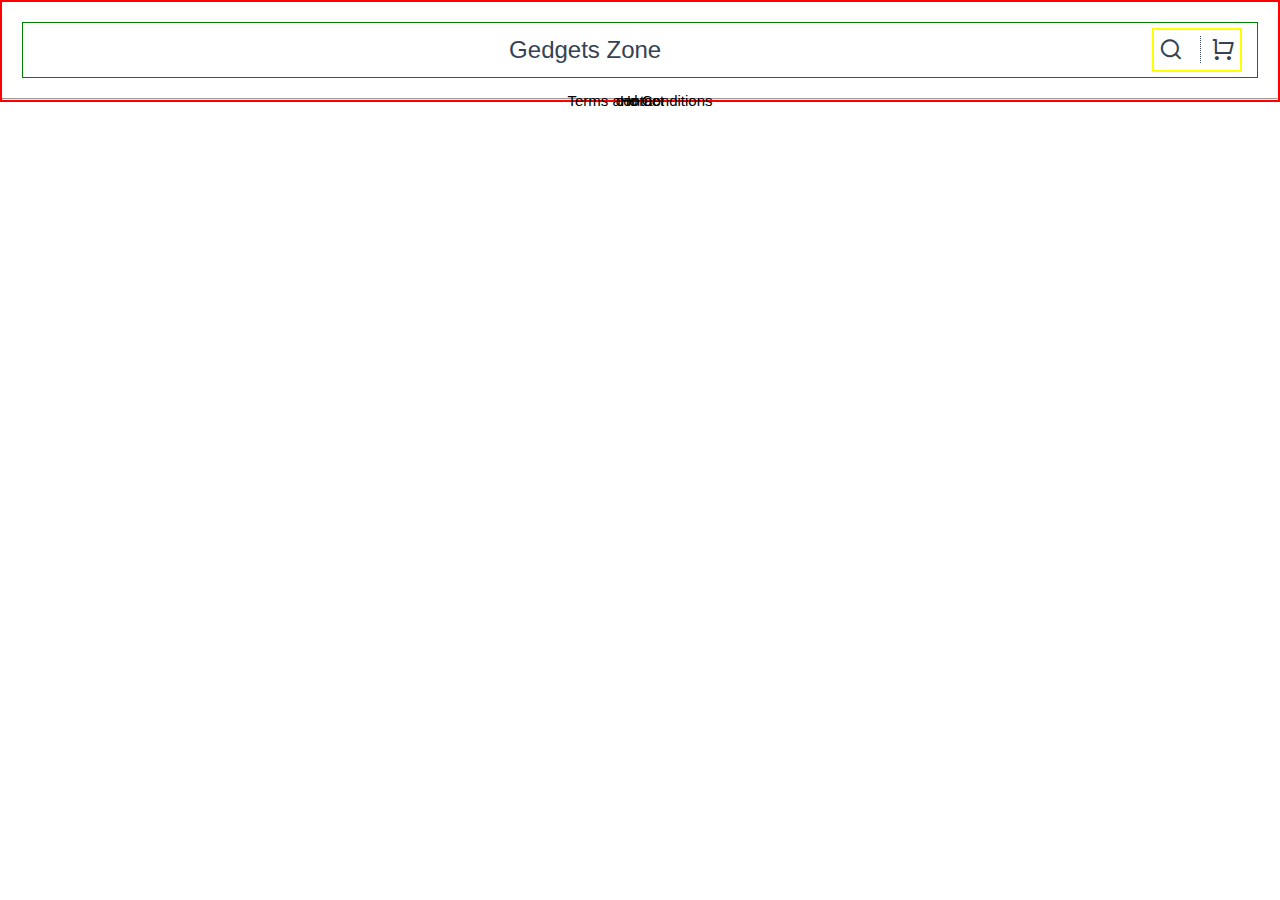
==== index.html @ 359a0141 "first" ====
<!DOCTYPE html>
<html lang="en">
<head>
    <meta charset="UTF-8">
    <meta name="viewport" content="width=device-width, initial-scale=1.0">
    <title>Home | Gedgets Zone</title>
    <link rel="stylesheet" href="index.css">
    <link href="fonts/remixicon.css" rel="stylesheet" />
<body>
    <!-- header section started -->
     <header>
        <div class="header-container">
            <div class="sub-head">
                <div class="text">Gedgets Zone</div>
                <div class="icon">
                    <i class="ri-search-line"></i>
                   <span class="line"></span>
                   <i class="ri-shopping-cart-line"></i></div>
             <div>
             </div>
               
            </div>
            <hr>
            <div class=" container menu">
                <ul class="main">
                    <li class="sub">Home</li>
                    <li class="sub">Terms and Conditions </li>
                    <li class="sub">contact</li>
                </ul>
            </div>

        </div>
     </header>
    
</body>
</html>
---- index.css ----
*{
    margin: 0;
    padding: 0;
    box-sizing: border-box;
}
.header-container{
    max-width: 1320px;
    border:2px solid red;
    margin: auto;
}
.sub-head{
    border: 1px solid green;
    font-size:24px;
    color:#364253;
    font-family:  'Nunito', sans-serif;
    font-weight: normal;
    line-height: 30px;
    margin: 20px;
    display: flex;
   
}
.text{
   margin:auto ;
}

.icon{
    border:2px solid yellow;
    padding: 5px;
    margin: 5px;
    margin-right:15px;
   
   
}
.line {
    border-right: 1px dotted #364253;
    margin: 10px;
  }
  li{
   list-style-type: none;
  }
  .main{
    display: flex;
    justify-content:center;
    align-items: center;
  }
  
  .sub{
position: absolute;
com
   margin: 10px;
   font-weight: normal;
   font-family: 'Lato', sans-serif;
   font-size: 15px;
}
.sub:after:hover{
    border-top: 2px solid #EB984E;
    
}
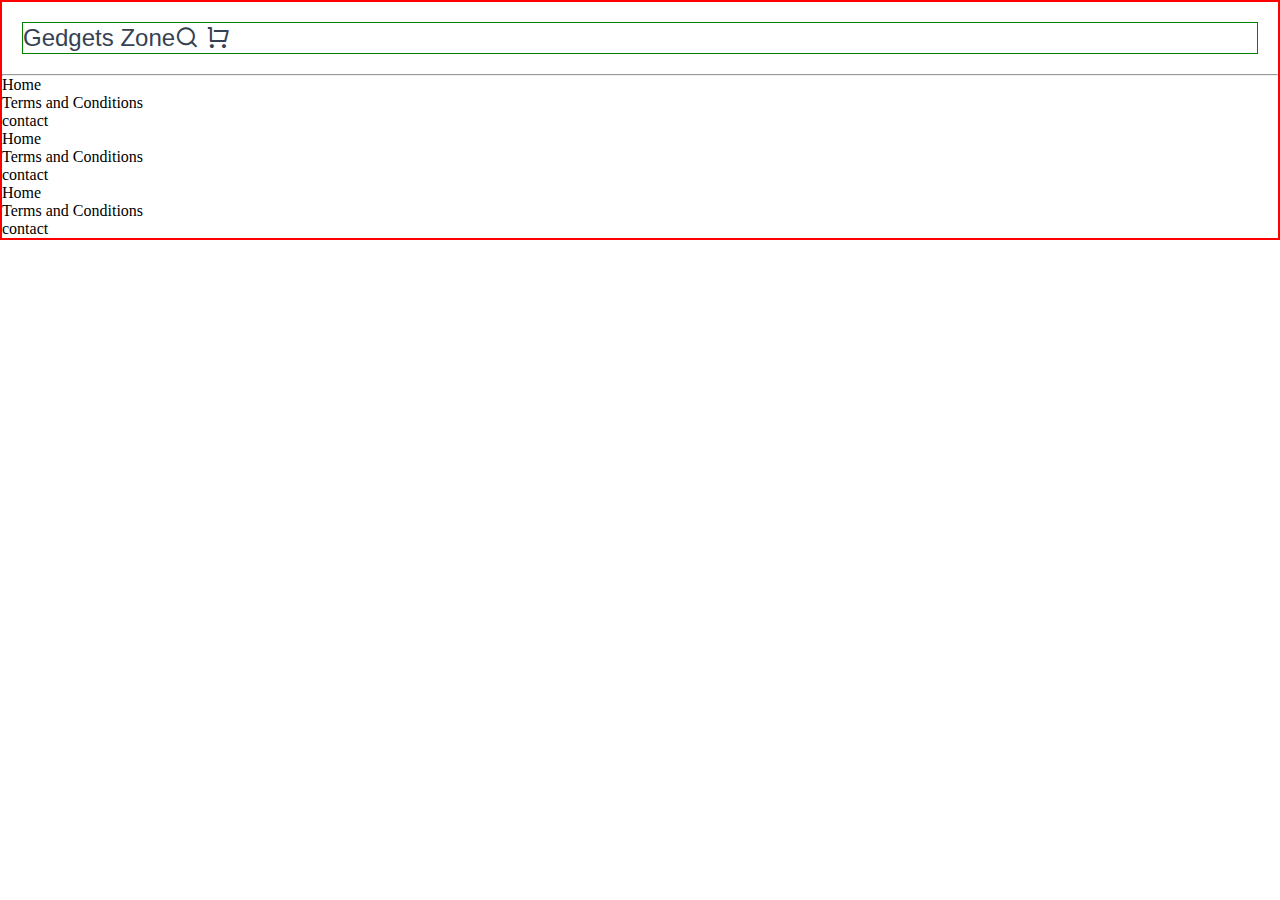
==== commit e9cbf3f4: "second" ====
--- a/index.html
+++ b/index.html
@@ -29,6 +29,21 @@
                 </ul>
             </div>
 
+            <div class=" container menu">
+                <ul class="main">
+                    <li class="sub">Home</li>
+                    <li class="sub">Terms and Conditions </li>
+                    <li class="sub">contact</li>
+                </ul>
+            </div>
+            <div class=" container menu">
+                <ul class="main">
+                    <li class="sub">Home</li>
+                    <li class="sub">Terms and Conditions </li>
+                    <li class="sub">contact</li>
+                </ul>
+            </div>
+
         </div>
      </header>
     
--- a/index.css
+++ b/index.css
@@ -19,7 +19,7 @@
     display: flex;
    
 }
-.text{
+/* .text{
    margin:auto ;
 }
 
@@ -57,5 +57,5 @@
     
 }
     
-  
+   */
   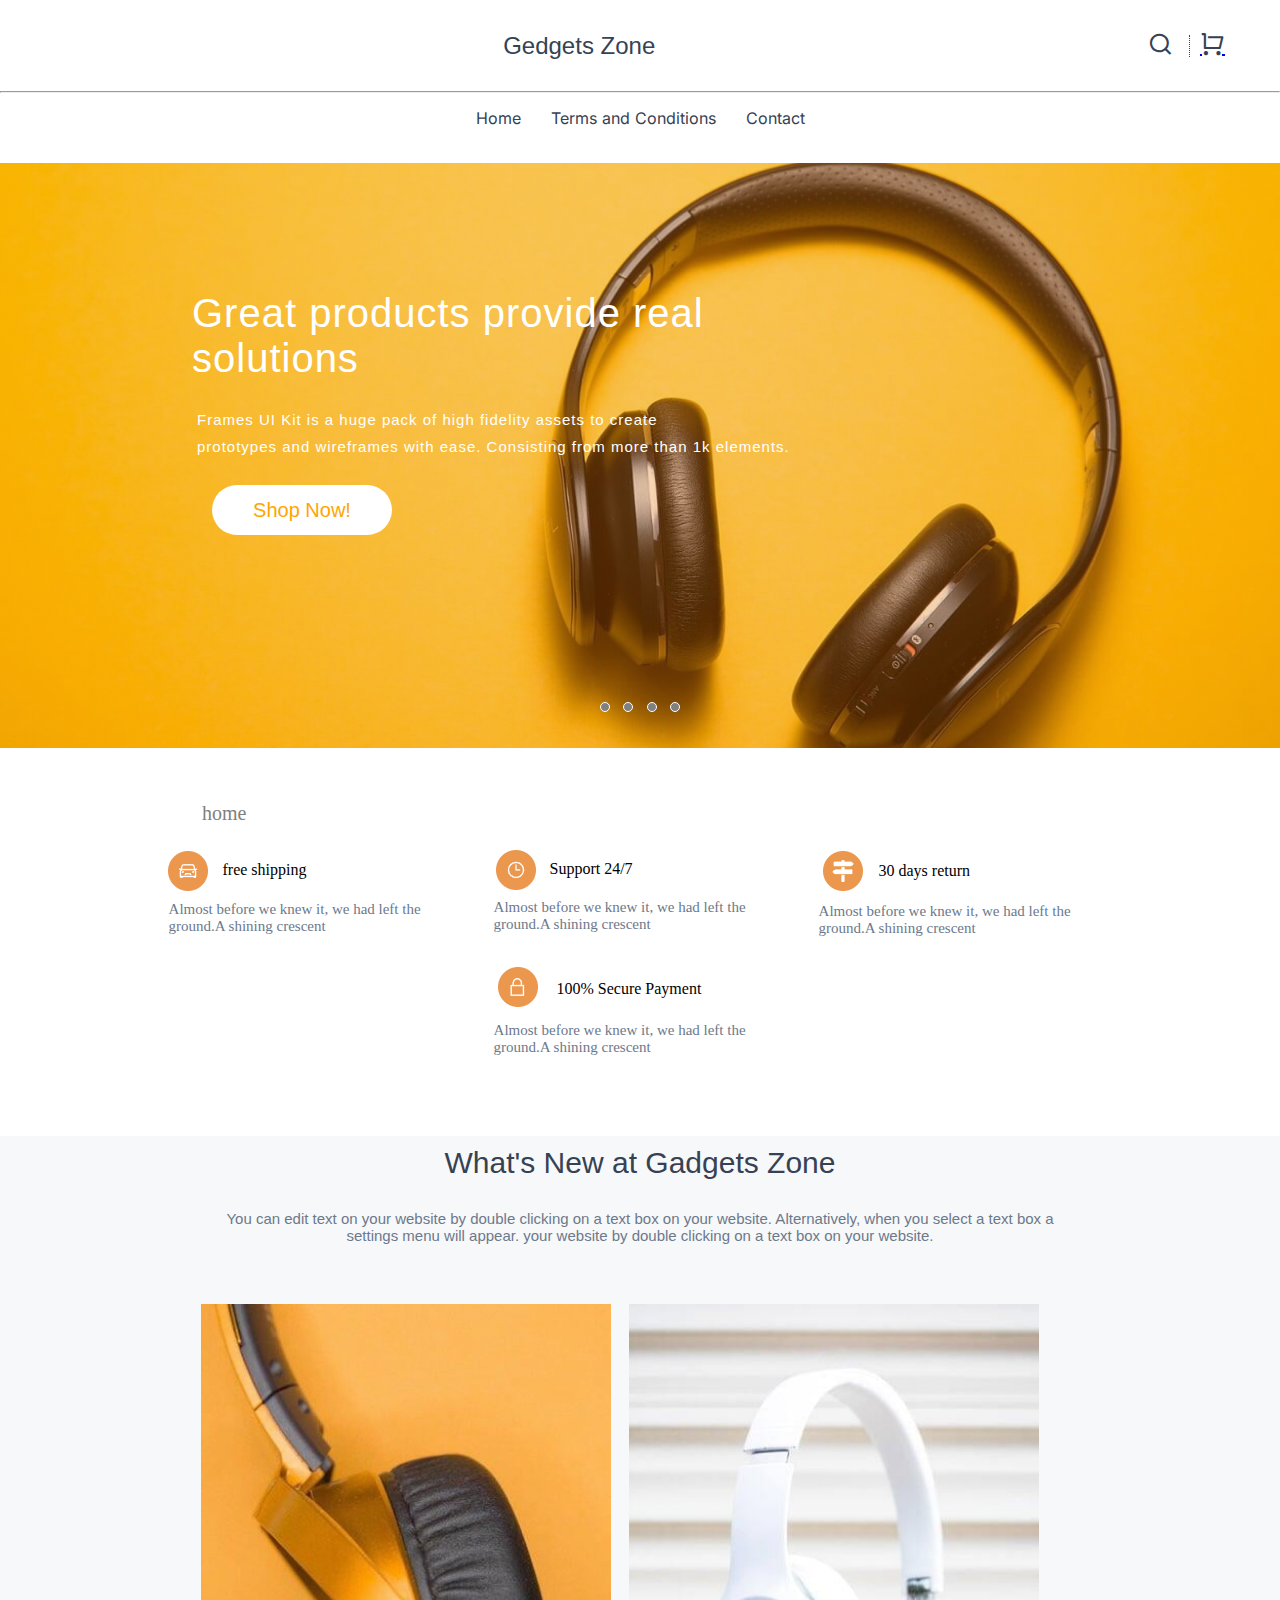
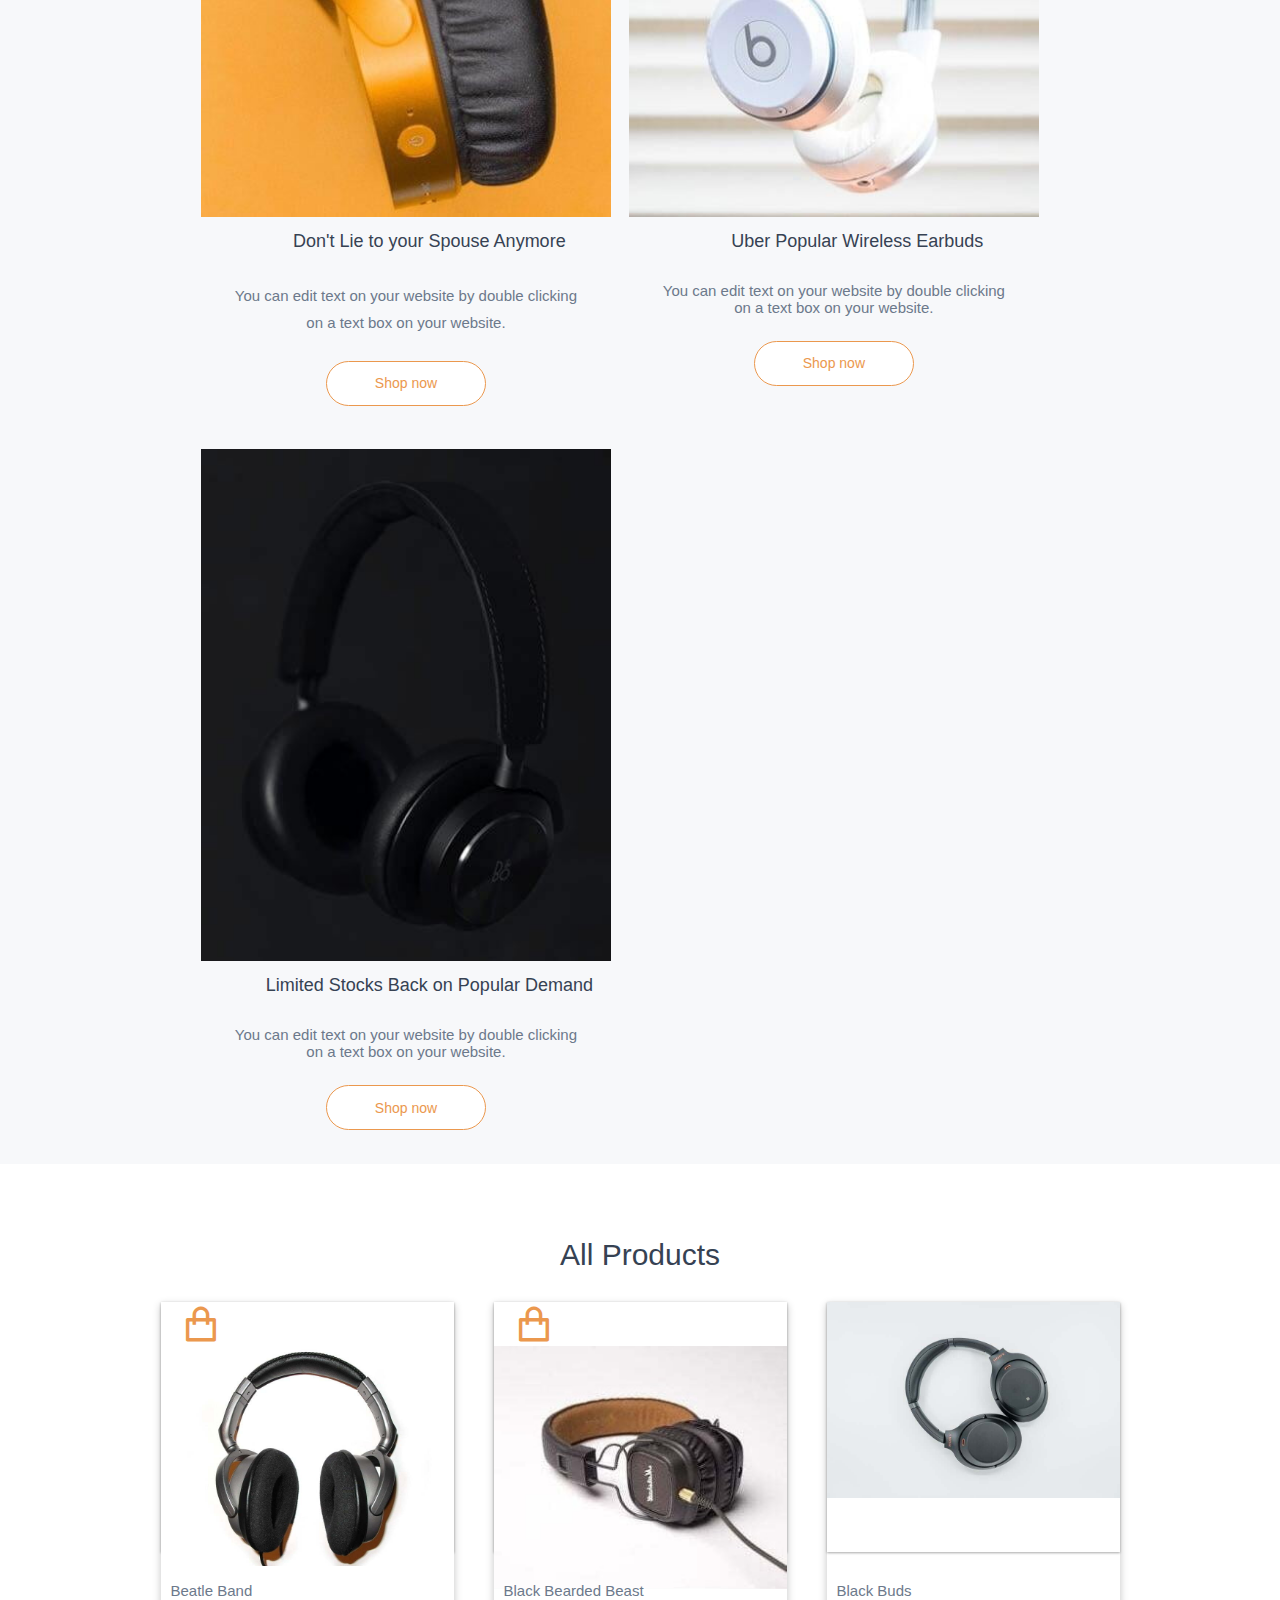
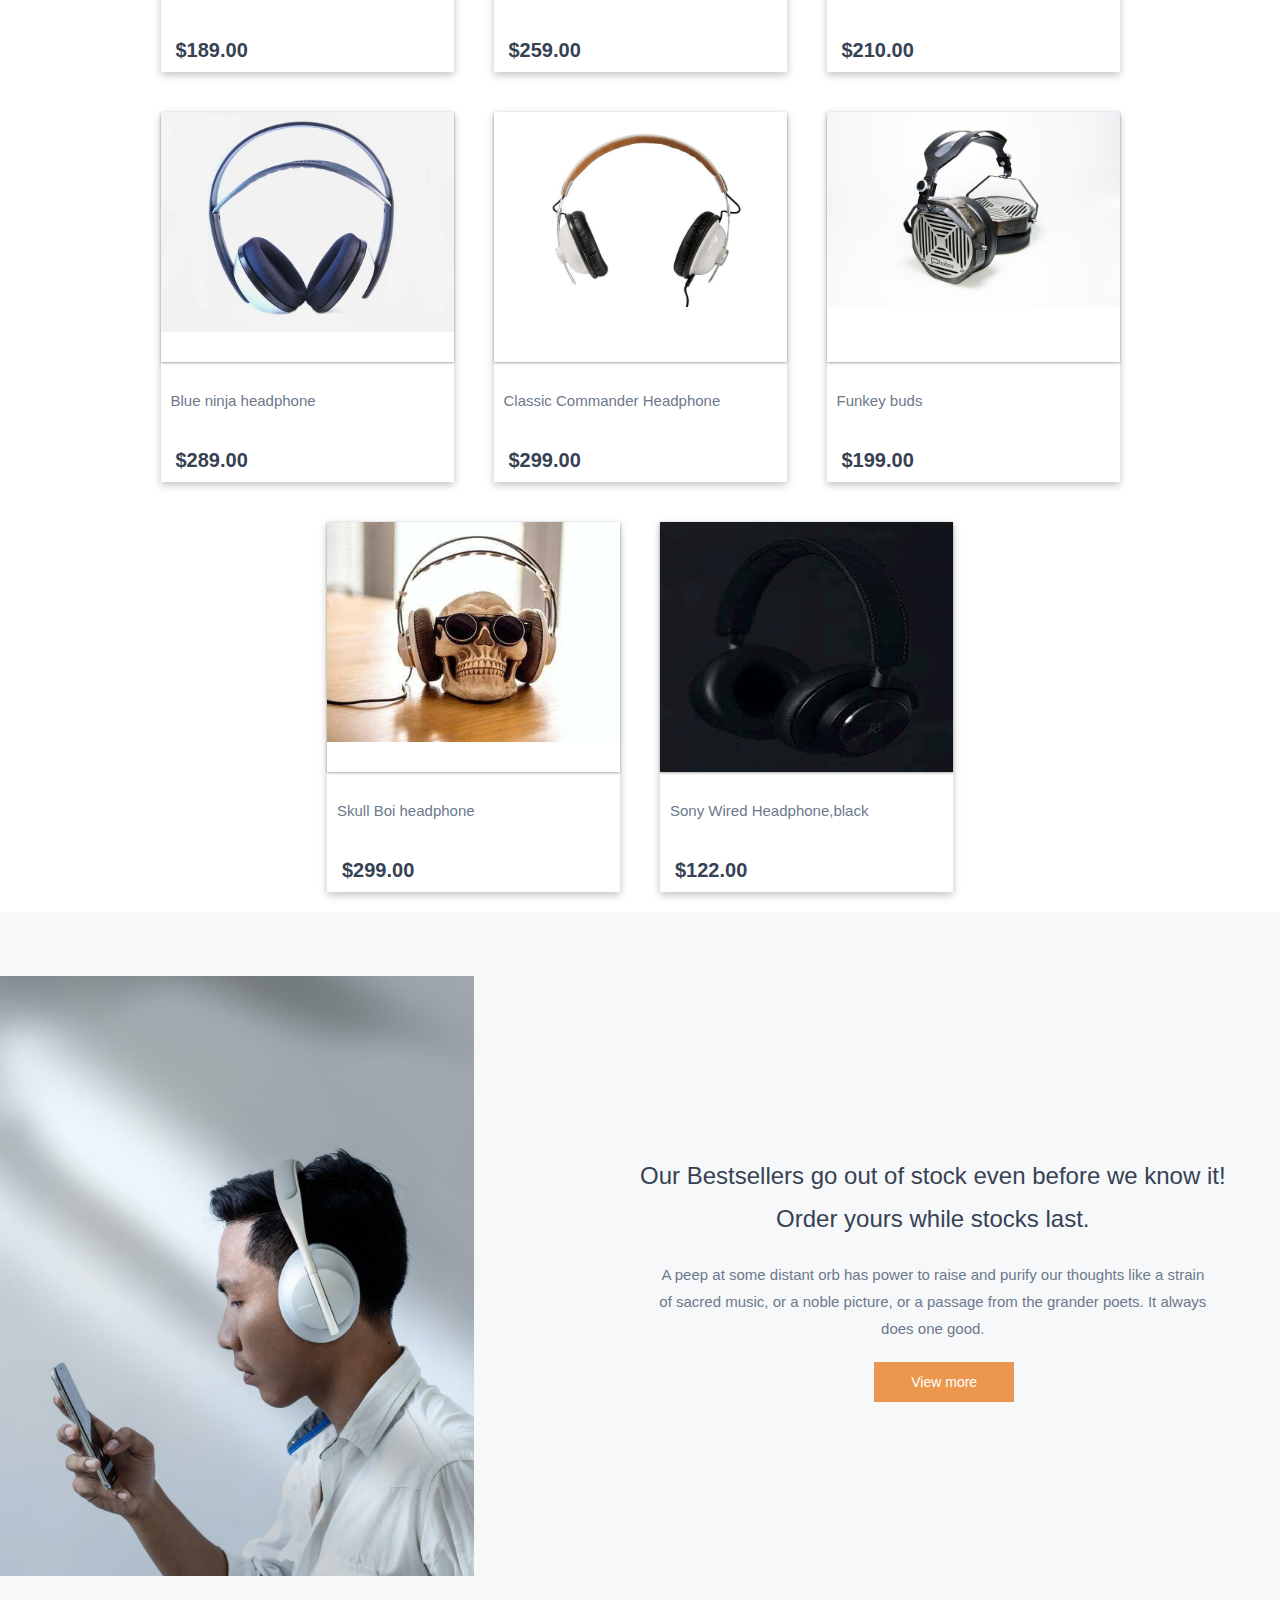
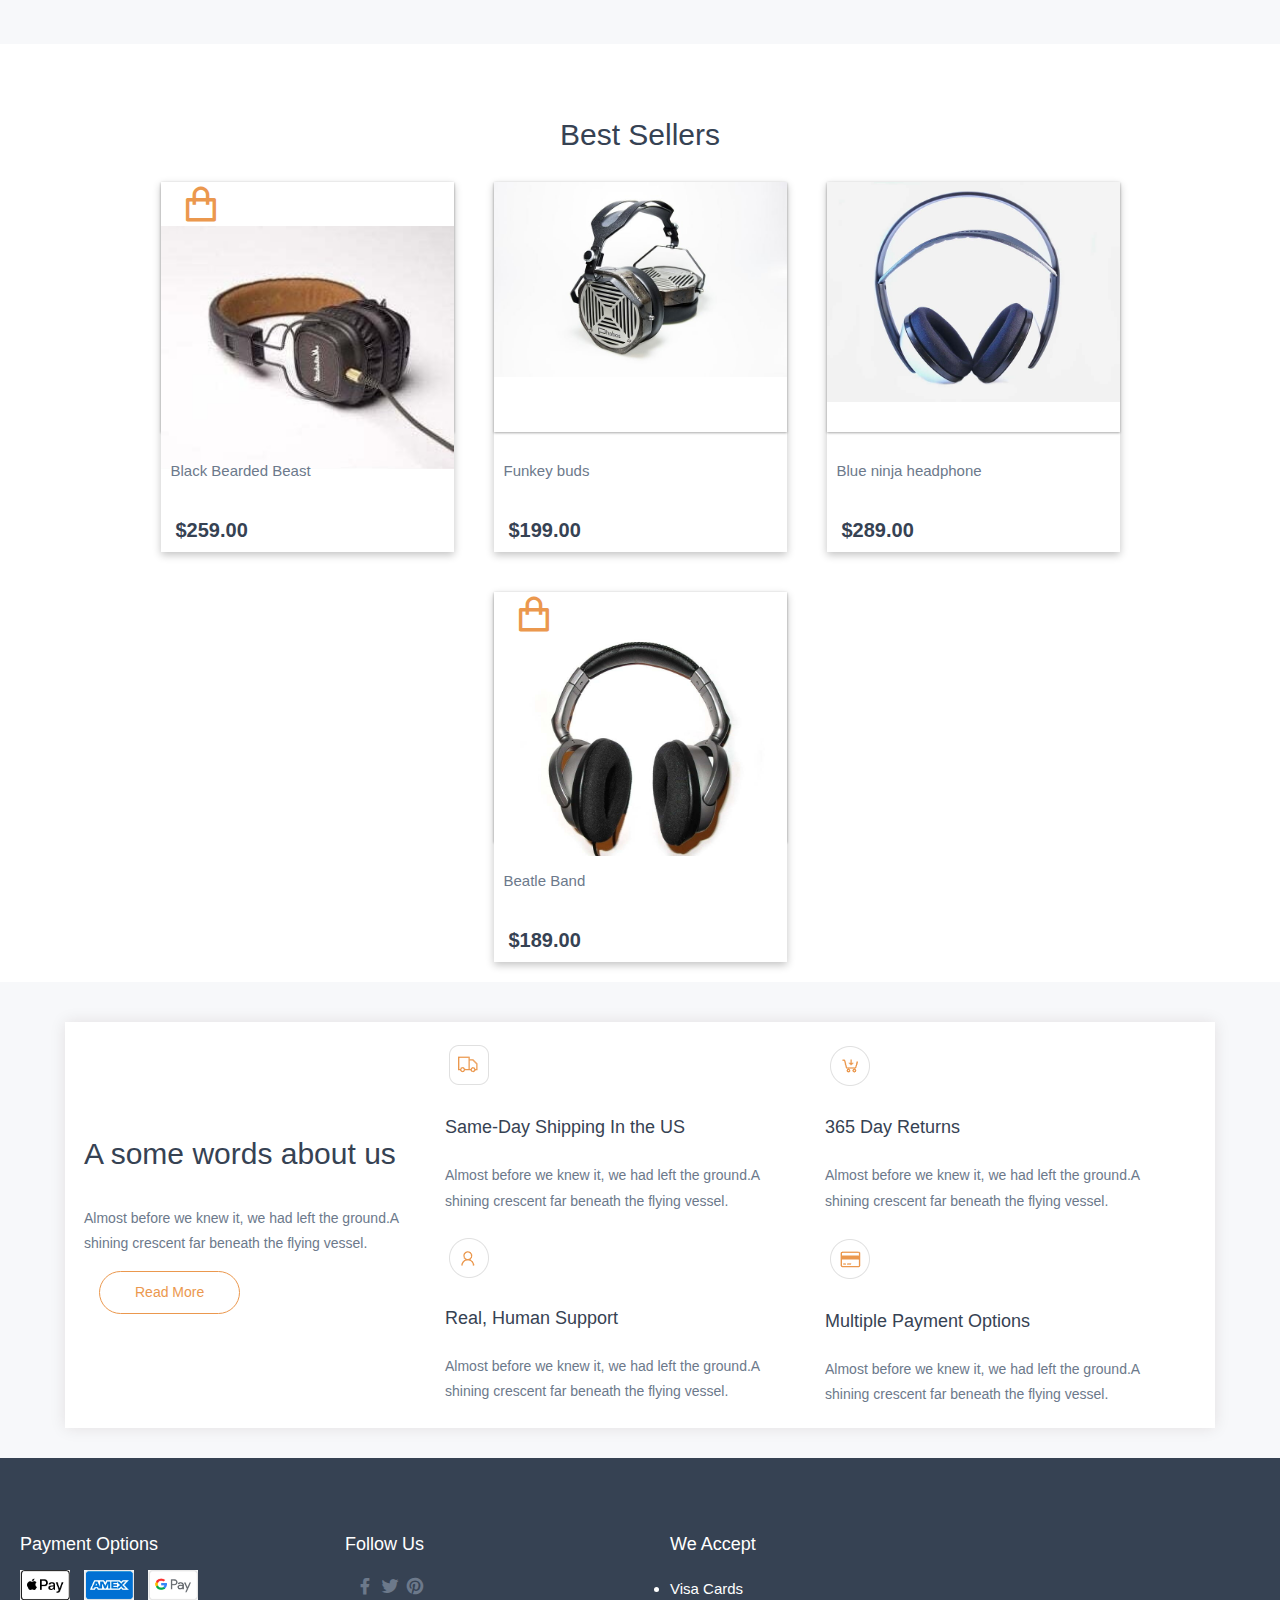
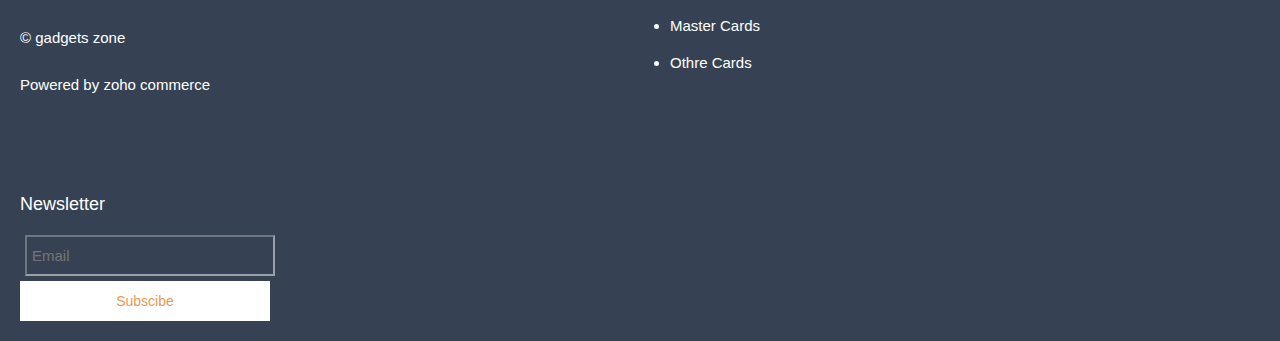
==== commit 573b1948: "first" ====
--- a/index.html
+++ b/index.html
@@ -4,48 +4,570 @@
     <meta charset="UTF-8">
     <meta name="viewport" content="width=device-width, initial-scale=1.0">
     <title>Home | Gedgets Zone</title>
-    <link rel="stylesheet" href="index.css">
+    <link rel="icon" href="imgs/icon.png">
+    <link rel="stylesheet" href="css/index.css">
     <link href="fonts/remixicon.css" rel="stylesheet" />
+    <link rel="stylesheet" href="webfonts/stylesheet.css" />
 <body>
     <!-- header section started -->
-     <header>
+    <header>
         <div class="header-container">
             <div class="sub-head">
-                <div class="text">Gedgets Zone</div>
-                <div class="icon">
-                    <i class="ri-search-line"></i>
-                   <span class="line"></span>
-                   <i class="ri-shopping-cart-line"></i></div>
-             <div>
-             </div>
-               
-            </div>
+                <div class="text-head">Gedgets Zone</div>
+                    <div class="icon">
+                        <i class="ri-search-line"></i>
+                        <span class="line"></span>
+                    <a href="cart.html" target="_blank">
+                        <i class="ri-shopping-cart-line"></i></a>
+                </div>
+            <div>
+        </div>  
+    </header> 
+        <!-- navbar menu -->
             <hr>
-            <div class=" container menu">
+            <div class="container-menu">
                 <ul class="main">
                     <li class="sub">Home</li>
                     <li class="sub">Terms and Conditions </li>
-                    <li class="sub">contact</li>
+                    <li class="sub">Contact</li>
                 </ul>
             </div>
-
-            <div class=" container menu">
-                <ul class="main">
-                    <li class="sub">Home</li>
-                    <li class="sub">Terms and Conditions </li>
-                    <li class="sub">contact</li>
-                </ul>
-            </div>
-            <div class=" container menu">
-                <ul class="main">
-                    <li class="sub">Home</li>
-                    <li class="sub">Terms and Conditions </li>
-                    <li class="sub">contact</li>
-                </ul>
-            </div>
-
-        </div>
-     </header>
     
-</body>
-</html>+   
+
+
+    <!-- slider section started -->
+     <section>
+      <div class="container2">
+        <div class="slider">
+            <div id="b1" class="boxs">
+                <div class="box1">
+                        Great products provide real solutions
+                </div>
+                <div class="box2">
+                    Frames UI Kit is a huge pack of high fidelity assets to create<br /> prototypes and wireframes with
+                    ease.
+                    Consisting from more than 1k elements.
+                </div>
+                <div class="box3">
+                    <button class="shop">Shop Now!</button>
+                </div>
+            </div>
+            <div id="b2" class="boxs">
+                
+                <div class="box1 ">
+                    Great products provide real solutions
+                </div>
+                <div class="box2">
+
+                    For every kind of hearing comfort as you please.
+                </div>
+            </div>
+            <div id="b3" class="boxs">
+                <div class="first">
+                    Music that will soothe your senses 
+                </div>
+                <div class="second">
+                    Simply serene like ocean lull
+                </div>
+                <div class="third">
+                    Need a modern & stylish, innovative way to hear the music that you love,
+                        enjoy your hobbies with high quality gadgets<br />
+                         because it's our passion.
+                </div>
+                <div class="four">
+                    <button class="shop1">Read more</button>
+                </div>
+            </div>
+            <div id="b4" class="boxs">
+                <div class="one">
+                    Listen to music that touches your soul
+                </div>
+                <div class="two">
+                    Music can reach the deepest crevices of your heart and makes you feel the pain oozing out of
+                        every
+                        blood vessel while listen to songs.
+                        Bleed your heart and eyes out<br />
+                        with surreal music
+
+                </div>
+                <div class="three">
+                    <button class="btn">
+                        Browse Your Servies
+                    </button>
+
+                </div>
+            </div>
+        </div>
+      </div>
+      <div class="dots">
+        <a href="#b1"></a>
+        <a href="#b2"></a>
+        <a href="#b3"></a>
+        <a href="#b4"></a>
+    </div>
+</section>
+<!-- home section started -->
+ <section>
+    <div class="home">
+        home
+    </div>
+    <div class="container3">
+        <div class="box i">
+            <div class="sub-box">
+                <div class="imgs">
+                    <img src="imgs/car.png" alt="">
+                free shipping
+                </div>
+                <div class="text">
+                    Almost before we knew it, we had left the ground.A shining crescent    
+                </div>
+
+            </div>
+        </div>
+        <div class="box i">
+            <div class="sub-box">
+                <div class="imgs">
+                    <img src="imgs/clock.png" alt="">
+                Support 24/7
+                </div>
+                <div class="text">
+                    Almost before we knew it, we had left the ground.A shining crescent    
+                </div>
+
+            </div>
+        </div>
+        <div class="box i">
+            <div class="sub-box">
+                <div class="imgs">
+                    <img src="imgs/super.png" alt="">
+              30 days return
+                </div>
+                <div class="text">
+                    Almost before we knew it, we had left the ground.A shining crescent    
+                </div>
+
+            </div>
+        </div>
+        <div class="box i">
+            <div class="sub-box">
+                <div class="imgs">
+                    <img src="imgs/lock.png" alt="">
+                100% Secure Payment
+                </div>
+                <div class="text">
+                    Almost before we knew it, we had left the ground.A shining crescent    
+                </div>
+
+            </div>
+        </div>
+    </div>
+
+ </section>
+ <!-- gadgets zone section started -->
+
+ <section class="section">
+    <div class="container4">
+        <h2 class="text1">What's New at Gadgets Zone</h2>
+        <p>You can edit text on your website by double clicking on a text box on your website. Alternatively, when
+                you select a text box a
+                <br />settings
+                menu will appear. your website by double clicking on a text box on your website.
+            </p>
+            <div class="i-container">
+                <div class="i-box">
+                    <img src="imgs/one.jpg"alt="">
+                    <div class="text3">
+                        <div class="txt">Don't Lie to your Spouse Anymore</div>
+                    </div>
+                    <div>
+                        <p class="height"> You can edit text on your website by double
+                            clicking<br />
+                            on a text box on your website.</p>
+                    </div>
+                    <div class="text3">
+                        <button class="btn1">Shop now</button>
+
+                    </div>
+
+                </div>
+                <div class="i-box">
+                    <img src="imgs/two.jpg"alt="">
+                    <div class="text3">
+                        <div class="txt">Uber Popular Wireless Earbuds</div>
+                    </div>
+                          <p> You can edit text on your website by double          clicking<br />on a text box on your website.</p>
+                    <div class="text3">
+                        <button class="btn1">Shop now</button>
+                    </div>
+                </div>
+
+                <div class="i-box">
+                    <img src="imgs/three.jpg"alt="">
+                    <div class="text3">
+                        <div class="txt"> 
+                            Limited Stocks Back on Popular Demand
+                        </div>
+                    </div>
+                         <p> You can edit text on your website by double
+                         clicking<br />on a text box on your website.</p>
+                    <div class="text3">
+                            <button class="btn1">Shop now</button>
+                    </div>
+                </div>
+            </div>
+
+ </section>
+ 
+
+ <!-- all product section started  -->
+  <section>
+    <h2>All Products</h2>
+    <div class="container5">
+        <div class="sub-container">
+            <a href="" class="box-product1">
+                <div class="f-box">
+                    <div class="shopping">
+                        <i class="ri-shopping-bag-line"></i>
+                    </div>
+                    <img src="imgs/p1.jpg" alt="" width="100%">
+                </div>
+            <div class="prod">
+                <p class="start">Beatle Band</p>
+                <b><p class="start1">$189.00</p></b>
+            </div>
+            <div id="before">
+                <button class="bh">Out of stock</button>
+            </div>
+        </a>
+        </div>
+
+        <div class="sub-container">
+            <a href="" class="box-product1">
+                <div class="f-box">
+                    <div class="shopping">
+                        <i class="ri-shopping-bag-line"></i>
+                    </div>
+                    <img src="imgs/p2.jpg" alt="" width="100%">
+                </div>
+            <div class="prod">
+                <p class="start">Black Bearded Beast</p>
+                <b><p class="start1">$259.00</p></b>
+            </div>
+            <div id="before">
+                <button class="bh">Out of stock</button>
+            </div>
+        </a>
+        </div>
+
+        <div class="sub-container">
+            <a href="" class="box-product1">
+                <div class="f-box">
+                    <img src="imgs/p4.jpg" alt="" width="100%">
+                </div>
+            <div class="prod">
+                <p class="start">Black Buds</p>
+                <b><p class="start1">$210.00</p></b>
+            </div>
+            <div id="before">
+                <p class="b">Black Buds</p>
+                <button class="h">Add to cart</button>
+                <i class="ri-drag-move-2-fill"></i>
+                <p class="price">$223.00</p>
+            </div>
+        </a>
+        </div>
+
+        <div class="sub-container">
+            <a href="" class="box-product1">
+                <div class="f-box">
+                    <img src="imgs/p3.jpg" alt="" width="100%">
+                </div>
+            <div class="prod">
+                <p class="start">Blue ninja headphone</p>
+                <b><p class="start1">$289.00</p></b>
+            </div>
+            <div id="before">
+                <p class="b">Blue ninja headphone</p>
+                <button class="h">Add to cart</button>
+                <i class="ri-drag-move-2-fill"></i>
+                <p class="price">$289.00</p>
+                
+            </div>
+        </a>
+        </div>
+
+        <div class="sub-container">
+            <a href="" class="box-product1">
+                <div class="f-box">
+                    <img src="imgs/p5.jpg" alt="" width="100%">
+                </div>
+            <div class="prod">
+                <p class="start">Classic Commander Headphone</p>
+                <b><p class="start1">$299.00</p></b>
+            </div>
+            <div id="before">
+                <p class="b">Classic Commander Headphone</p>
+                <button class="h">Add to cart</button>
+                <i class="ri-drag-move-2-fill"></i>
+                <p class="price">$299.00</p>
+                
+            </div>
+        </a>
+        </div>
+
+        <div class="sub-container">
+            <a href="" class="box-product1">
+                <div class="f-box">
+                    <img src="imgs/p6.jpg" alt="" width="100%">
+                </div>
+            <div class="prod">
+                <p class="start">Funkey buds</p>
+                <b><p class="start1">$199.00</p></b>
+            </div>
+            <div id="before">
+                <p class="b">Funkey buds</p>
+                <button class="h">Add to cart</button>
+                <i class="ri-drag-move-2-fill"></i>
+                <p class="price">$199.00</p>
+            </div>
+        </a>
+        </div>
+
+        <div class="sub-container">
+            <a href="" class="box-product1">
+                <div class="f-box">
+                    <img src="imgs/p7.jpg" alt="" width="100%">
+                </div>
+            <div class="prod">
+                <p class="start">Skull Boi headphone</p>
+                <b><p class="start1">$299.00</p></b>
+            </div>
+            <div id="before">
+                <p class="b">Skull Boi headphone</p>
+                <button class="h">Add to cart</button>
+                <i class="ri-drag-move-2-fill"></i>
+                <p class="price">$299.00</p>
+               
+            </div>
+        </a>
+        </div>
+
+        <div class="sub-container">
+            <a href="" class="box-product1">
+                <div class="f-box">
+                    <img src="imgs/p8.jpg" alt="" width="100%" height="100%">
+                </div>
+            <div class="prod">
+                <p class="start">Sony Wired Headphone,black</p>
+                <b><p class="start1">$122.00</p></b>
+            </div>
+            <div id="before">
+                <p class="b">Sony Wired Headphone,black</p>
+                <button class="h">Add to cart</button>
+                <i class="ri-drag-move-2-fill"></i>
+                <p class="price">$122.00</p>
+            </div>
+               
+        </a>
+        </div>
+ </div>
+ </section>
+
+ <!--  new section started-->
+   <section class="section">
+    <div class="container6">
+        <div class="seller">
+            <div class="b-1">
+                <img src="imgs/s1.jpg" height="600px" width="100%">
+            </div>
+        </div>
+        <div class="seller">
+            <div class="b-2">
+                <h3>Our Bestsellers go out of stock even before we know it!<br> Order yours while stocks
+                    last.</h3>
+                <p class="s-text">A peep at some distant orb has power to raise and purify our thoughts like a strain <br>of sacred
+                    music, or a noble picture, or a passage from the grander poets. It always<br> does one good.</p>
+                <button class="view">View more</button></h3>
+            </div>
+        </div>
+
+    </div>
+
+   </section>
+   <!-- best seller -->
+    <section>
+        <h2 class="text1">Best Sellers</h2>
+        <div class="container5">
+
+            <div class="sub-container">
+                <a href="" class="box-product1">
+                    <div class="f-box">
+                        <div class="shopping">
+                            <i class="ri-shopping-bag-line"></i>
+                        </div>
+                        <img src="imgs/p2.jpg" alt="" width="100%">
+                    </div>
+                <div class="prod">
+                    <p class="start">Black Bearded Beast</p>
+                    <b><p class="start1">$259.00</p></b>
+                </div>
+                <div id="before">
+                    <button class="bh">Out of stock</button>
+                </div>
+            </a>
+            </div>
+
+            <div class="sub-container">
+                <a href="" class="box-product1">
+                    <div class="f-box">
+                        <img src="imgs/p6.jpg" alt="" width="100%">
+                    </div>
+                <div class="prod">
+                    <p class="start">Funkey buds</p>
+                    <b><p class="start1">$199.00</p></b>
+                </div>
+                <div id="before">
+                    <p class="b">Funkey buds</p>
+                    <button class="h">Add to cart</button>
+                    <i class="ri-drag-move-2-fill"></i>
+                    <p class="price">$199.00</p>
+                </div>
+            </a>
+            </div>
+
+            <div class="sub-container">
+                <a href="" class="box-product1">
+                    <div class="f-box">
+                        <img src="imgs/p3.jpg" alt="" width="100%">
+                    </div>
+                <div class="prod">
+                    <p class="start">Blue ninja headphone</p>
+                    <b><p class="start1">$289.00</p></b>
+                </div>
+                <div id="before">
+                    <p class="b">Blue ninja headphone</p>
+                    <button class="h">Add to cart</button>
+                    <i class="ri-drag-move-2-fill"></i>
+                    <p class="price">$289.00</p>
+                    
+                </div>
+            </a>
+            </div>
+
+            <div class="sub-container">
+                <a href="" class="box-product1">
+                    <div class="f-box">
+                        <div class="shopping">
+                            <i class="ri-shopping-bag-line"></i>
+                        </div>
+                        <img src="imgs/p1.jpg" alt="" width="100%">
+                    </div>
+                <div class="prod">
+                    <p class="start">Beatle Band</p>
+                    <b><p class="start1">$189.00</p></b>
+                </div>
+                <div id="before">
+                    <button class="bh">Out of stock</button>
+                </div>
+            </a>
+        </div>
+     </div>
+    </section>
+<!-- some about section -->
+
+<section class="section pd">
+    <div class="container7">
+        <div class="box-1">
+            <div class="box-sub">
+                <p class="f-text1 p ">A some words about us</p>
+                <p class="f-text2 p ">Almost before we knew it, we had left the ground.A
+                    shining crescent far beneath the flying vessel.</p>
+
+                <button class="btn-read">Read More</button>
+            </div>
+        </div>
+    <div class="box-1">
+        <div class="box-img">
+            <img src="imgs/f1.png" alt="">
+            <p class=" p f-text3">Same-Day Shipping In the US</p>
+            <p class="p f-text4">Almost before we knew it, we had left the ground.A<br>
+                shining crescent far beneath the flying vessel.</p>
+        </div>
+        <div class="box-img">
+            <img src="imgs/f2.png" alt="">
+            <p class=" p f-text3">Real, Human Support</p>
+            <p class="p f-text4">Almost before we knew it, we had left the ground.A<br>
+                shining crescent far beneath the flying vessel.</p>
+        </div>
+    </div>
+    <div class="box-1 ">
+        <div class="box-img">
+            <img src="imgs/f3.png" alt="">
+            <p class=" p f-text3">365 Day Returns</p>
+            <p class="p f-text4">Almost before we knew it, we had left the ground.A<br>
+                shining crescent far beneath the flying vessel.</p>
+        </div>
+        <div class="box-img">
+            <img src="imgs/f4.png" alt="">
+            <p class=" p f-text3">Multiple Payment Options</p>
+            <p class="p f-text4 ">Almost before we knew it, we had left the ground.A<br>
+                shining crescent far beneath the flying vessel.</p>
+        </div>
+    </div>
+        </div>
+    </div>
+</section>
+
+<!-- footer -->
+ <footer class="footer">
+    <div class="container8">
+        <div class="b-footer">
+            <div class="box-pay">
+                <h4 class="h-pay">Payment Options</h4>
+                <img src="imgs/pay.png" height="30px" width="50px" />
+                <img src="imgs/amex.png" alt="" height="30px" width="50px">
+                <img src="imgs/gpay.png" alt="" height="30px" width="50px">
+                <p class="footer-text p">&copy; gadgets zone</p>
+                <p class="footer-text p">Powered by zoho commerce</p>
+
+            </div>
+
+        </div>
+        <div class="b-footer">
+            <div class="box-pay">
+                <h4 class="h-pay">Follow Us</h4>
+                <div class="icon">
+                    <i class="ri-facebook-fill"></i>
+                    <i class="ri-twitter-fill"></i>
+                    <i class="ri-pinterest-fill"></i>
+                </div>
+            </div>
+            </div>
+            <div class="b-footer">
+                <div class="box-pay">
+                    <h4 class="h-pay">We Accept</h4>
+                    <ul class="footer-text">
+                        <li class="type1">Visa Cards</li>
+                        <li class="type1">Master Cards</li>
+                        <li class="type1">Othre Cards</li>
+                    </ul>
+                </div>
+        </div>
+
+        <div class="b-footer">
+            <div class="box-pay">
+                <h4 class="h-pay">Newsletter</h4>
+            
+                    <input type="email" placeholder="Email">
+                        <button class="subscibe">Subscibe</button>
+                </div>
+            </div>
+    </div>
+    </div>
+
+ </footer>
+
+
+
+   --- a/css/index.css
+++ b/css/index.css
@@ -0,0 +1,728 @@
+*{
+    margin: 0;
+    padding: 0;
+    box-sizing: border-box;
+}
+.header-container{
+    max-width: 1320px;
+    /* border:2px solid red; */
+    margin: auto;
+    /* position:fixed; 
+    z-index:999;
+    top:0px;*/
+
+}
+.sub-head{
+    /* border: 1px solid green; */
+    font-size:24px;
+    color:#364253;
+    font-family:  'Nunito', sans-serif;
+    font-weight: normal;
+    line-height: 30px;
+    margin: 20px;
+    display: flex;
+   
+}
+.ri-shopping-cart-line{
+    color:#364253;
+    font-size:25px;
+   
+}
+
+.ri-search-line{
+    color:#364253;
+    font-size:25px;
+
+}
+ .text-head{
+   margin:auto ;
+   color:#364253;
+   color: #364253;
+   font-size: 24px;
+   font-family: 'Nunito',sans-serif;
+   
+}
+
+.icon{
+    padding: 5px;
+    margin: 5px;
+    margin-right:30px;
+   
+   
+}
+.line {
+    border-right: 1px dotted #364253;
+    margin: 10px;
+  }
+  li{
+   list-style-type: none;
+  }
+  .container-menu{
+    width:100%;
+  
+    display: flex;
+    justify-content: center;
+    position: sticky;
+    top:0px;
+    z-index: 999;
+    background-color: #ffffff;
+
+  }
+  .main{
+    display: flex;
+    justify-content:center;
+    align-items: center;
+    color:#364253;
+  
+  }
+  
+.sub{
+    
+    margin: 15px;
+    font-weight: normal;
+    font-family: "Inter", sans-serif;
+    font-size: 16px;
+}
+.sub:hover{
+    border-top: 2px solid #EB984E;
+    margin-top:10px;
+}
+
+.container2{
+    width:100%;
+    height:65vh;
+    /* border:3px solid red; */
+    overflow-x: hidden;
+    scroll-behavior: smooth;
+    margin: auto;
+    margin-top: 20px;
+
+}
+.slider{
+    width:400%;
+    height:100%;
+    display:flex;
+    /* border: 3px solid blue; */
+    animation: slider 10s 1s infinite ease-in-out;
+}
+@keyframes slider{
+    0% {
+        margin-left: 0px;
+    }
+    33.33% {
+        margin-left: -100%;
+    }
+    66.66% {
+        margin-left: -200%;
+    }
+    99.99% {
+        margin-left: -300%;
+    }
+    100% {
+        margin-left: 0;
+    }
+}
+    
+
+.boxs{
+    width:100%;
+    background-repeat: no-repeat;
+    background-size: cover;
+}
+.boxs:first-child{
+    background-image:linear-gradient(to bottom, rgba(234, 119, 4, 0.3), rgba(234, 119, 4, 0.3)), url(../imgs/1.jpg); 
+    background-position: center;
+} 
+.boxs:nth-child(2){
+   
+    background-image: linear-gradient(to bottom, rgba(56, 196, 202, 0.61), rgba(56, 196, 202, 0.61)), url(../imgs/2.jpg);
+    background-position:left;
+}
+
+.boxs:nth-child(3){
+   
+        background-image: linear-gradient(to bottom, rgba(213, 96, 115, 0.88), rgba(255, 255, 143, 0.5)), url(../imgs/3.jpg);
+        background-position: left;
+    }
+
+.boxs:last-child{
+    
+
+    background-image: linear-gradient(to bottom, rgba(70, 70, 70, 0.57), rgba(70, 70, 70, 0.57)), url(../imgs/4.jpg);
+    position: top;
+}
+.dots{
+    width:100px;
+    margin: auto;
+    display: flex;
+    justify-content: space-between;
+    transform:translateY(-50px);
+    padding: 4px 10px;
+    border-radius: 10px;
+   
+
+}
+.dots a{
+    border: 1px solid white;
+    padding: 4px;
+    border-radius: 50%;
+    background-color: gray;
+
+}
+.dots a:hover{
+    background-color:white;
+}
+.box1{
+    width:40%;
+    margin-top:10%;
+    margin-left:15%;
+    font-family: "nunito",sans-serif;
+    font-size: 40px;
+    letter-spacing:1px;
+    color:white;
+
+}
+.box2{
+    width:50%;
+    font-family: "Noto Sans",sans-serif;
+    font-size: 15px;
+    margin-top: 20px;
+    margin-left:15%;
+    color:white;
+    line-height: 1.8;
+    letter-spacing:1px;
+    padding:5px;
+}
+.box3{
+    width: 40%;
+    font-family: 'Lato', sans-serif;
+    margin-left:15% ;
+    padding: 20px;
+}
+
+.box3 > button{
+    border-radius: 30px;
+    background-color: white;
+    font-size:20px;
+    color:orange;
+}
+.shop{
+    width:180px;
+    height:50px;
+    border-radius: 40px;
+    border:0;
+}
+.first{
+    font-family: "just",sans-serif;
+    color:white;
+    text-align: center;
+    font-size: 25px;
+    margin-top:7%;
+
+}
+.second{
+    
+    color: white;
+    font-size: 45px;
+    text-align: center;
+    margin-top: 2%;
+    font-family: "just",sans-serif;
+   
+}
+.third{
+
+    margin-top: 3%;
+    text-align: center;
+    color:white;
+    font-size: 20;
+}
+.four{
+    text-align: center;
+    margin-top:3%;
+}
+.four>button{
+    background-color: white;
+    font-size: 15px;
+    color: orange;
+    border: none;
+}
+.shop1{
+    height: 40px;
+    width: 130px;
+}
+.one{
+    margin-top: 5%;
+    text-align: center;
+    color:white;
+    font-size: 50px;
+    font-family: "Figtree", sans-serif;
+}
+.two{
+    margin-top: 4%;
+    text-align:center;
+    font-size: 20px;
+    color:white;
+  
+}
+.three{
+    text-align: center;
+}
+.three > button{
+    border-radius: 40px;
+    background-color: white;
+    font-size: 20px;
+    color:orange;
+    margin-top: 4%;
+}
+
+.btn{
+    width:250px;
+   height:50px;
+   border: 0;
+
+}
+
+.home{
+
+    font-size: 20px;
+    margin-left: 15%;
+    margin-top: 2%;
+    color:gray;
+    padding: 10px;
+
+}
+.container3{
+    max-width: 1320px;
+    margin: auto;
+    display: flex;
+    justify-content: center;
+    flex-wrap: wrap;
+}
+.text{
+    font-size: 15px;
+    padding:2%;
+    color:#6C798B;
+}
+.i{
+    width:325px;
+    padding:10px;
+}
+.imgs{
+    padding: 2px;
+    display: flex;
+    align-items: center;
+}
+.section{
+    background-color:#F7F8FA;
+}
+.container4{
+    justify-content: center;
+
+}
+    h2 {
+        font-family: 'Lato', sans-serif;
+        font-size: 30px;
+        font-weight: normal;
+        text-transform: none;
+        color: #364253;
+        line-height: 1.8;
+        letter-spacing: normal;
+        text-align: center;
+        margin-top: 5%;
+    }
+    p{
+        text-align: center;
+        color: #6C798B;
+        margin-top: 20px;
+    }
+    .i-container{
+        width: 70%;
+        display:flex;
+        flex-wrap: wrap;
+        margin:auto;
+        margin-top:4%;
+    }
+    .i-box{
+        padding: 1%;
+    }
+    .i-box img{
+        width:100%
+    }
+    .text3{
+        text-align: center;
+        padding: 10px;
+    }
+    .txt{
+        align-items: center;
+        font-family: 'Lato', sans-serif;
+        font-size: 18px;
+        margin-left: 12%; 
+        color: #364253;
+
+    }
+    p{
+        font-family: 'Lato', sans-serif;  
+        text-align: center;
+        font-size: 15px;
+        color: #6C798B;
+    }
+    .text3 button{
+            padding: 10px 35px;
+            color: #EB984E;
+            border:1px solid #EB984E;
+            border-radius: 50px;
+            font-size: 14px;
+            background-color: white;
+            margin: 15px;
+
+        }
+        .btn1{
+            width:160px;
+            height:45px;
+           
+         } 
+        .btn1:hover{
+            background-color: #EB984E;
+            color:white;
+        }
+        h2 {
+            color: #364253;
+            text-align: center;
+            font-family: 'Lato', sans-serif;
+            font-size: 30px;
+          
+        }
+        .f-box{
+
+            box-shadow: rgba(0, 0, 0, 0.12) 0px 1px 3px, rgba(0, 0, 0, 0.24) 0px 1px 2px;
+            height:250px;
+            background-size: cover;
+        }
+        .ri-shopping-bag-line{
+            font-size: 40px;
+            color:#EB984E;
+            padding: 20px;
+        }
+        .box-product1{
+            box-shadow: rgba(0, 0, 0, 0.24) 0px 3px 8px !important;
+            height: 100%;
+            display: block;
+            box-shadow: rgba(0, 0, 0, 0.16) 0px 10px 36px 0px, rgba(0, 0, 0, 0.06) 0px 0px 0px 1px;
+            
+        }
+        .start{
+            padding: 10px;
+            text-align: start;
+            }
+        .start1{
+            text-align:start;
+            font-size:20px;
+            margin-left:5px;
+            padding: 10px;
+
+            color: #364253;
+        }
+        
+        .container5{
+            display: flex;
+            flex-wrap: wrap;
+            width: 100%;
+            margin: auto;
+            justify-content: center;
+            max-width:1332px;
+          
+        }
+        .sub-container{
+            padding: 20px;
+             width: 333px;
+
+        }
+        .box-product1{
+            position: relative;
+            transition: all 0s;
+            text-decoration: none;
+            color: black;
+        }
+
+.box-product1:before{
+    transition: all 1px;
+}
+
+.box-product1:hover:before{
+    content: " ";
+    display: inline-block;
+    height: 100%;
+    width: 100%;
+    position: absolute;
+    background: RGBA(54, 66, 83, 0.95);
+    
+}
+
+#before{
+    position: absolute !important;
+    top: 0;
+    width: 100%;
+    height: 100%;
+    display: flex;
+    flex-direction: column;
+    justify-content: space-evenly;
+    align-items: center;
+    opacity: 0;
+    color: white;
+    transition: all 1;
+}
+
+#before:hover{
+    opacity:1
+}
+
+.h{
+    background-color: orange;
+    color: white;
+    height:40px;
+    width:150px;
+    border-radius:30px;
+    font-size:15px;
+    border:0;
+}
+.h:hover{
+    background-color: darkorange;
+}
+
+.bh{
+    border-radius: 30px;
+    padding: 10px;
+    color: palevioletred;
+    border:0;
+    height:40px;
+    width:150px;
+    font-size: 15px;
+}
+.bh:hover{
+    background-color: white;
+    color: palevioletred;
+}
+.price{
+    text-align:center;
+    font-size: 24px;
+    font-family: 'Lato', sans-serif;
+    font-size: 22px;
+    margin-bottom:50px;
+    color:white;
+}
+
+.ri-drag-move-2-fill{
+    font-size: 25px;
+}
+.b{
+    color:white;
+    margin-top:20%;
+    font-size: 17px;
+}
+.container6{
+    max-width:1320px;
+    margin: auto;
+    flex-wrap: wrap;
+    display: flex;
+    align-items: center;
+}
+.seller{
+    /* height:100%; */
+    width:50%;
+    display: flex;
+    flex-wrap: wrap;
+    min-width: 300px;
+    align-items: center;
+   
+}
+.b-1{
+    margin-top: 10%;
+    margin-bottom: 10%;
+    background-size: cover;
+    min-width: 300px;
+
+}
+
+h3{
+    font-family: 'Lato', sans-serif;
+    font-size: 24px;
+    font-weight: normal;
+    text-transform: none;
+    color: #364253;
+    line-height: 1.8;
+    letter-spacing: normal;
+    text-align: center;
+}
+   
+
+.s-text{
+    color: #6C798B;
+    font-family: 'Lato', sans-serif;
+    font-size: 15px;
+    line-height: 1.8;
+    text-align: center;
+}
+.view{
+    background: #EB984E;
+    color: #ffffff;
+    border-color: transparent;
+    font-size: 14px;
+    padding: 10px 35px;
+    margin-left: 40%;
+    margin-top: 20px;
+}
+.container7{
+    max-width: 1150px;
+    min-width: 300px;
+    background-color: white;
+    margin:auto;
+    margin-top: 10px;
+    display: flex;
+    flex-wrap: wrap;
+    box-shadow: 0px 0px 15px 0px rgba(45,11,11,0.1);
+    padding-bottom:20px;
+}
+.box-1{
+    width: 380px;
+    height: 100%;
+    display: flex;
+    flex-wrap: wrap;
+}
+.pd{
+    padding: 30px;
+}
+.box-sub{
+    align-items: center;
+    margin-top: 25% ;
+    margin-left: 5%;
+    width: 350px;
+}
+.f-text1{
+    font-family: 'Lato', sans-serif;
+    font-size: 30px;
+    color:#364253;
+   
+}
+.f-text2{
+    padding: 15px 0 0;
+    width: 100%;
+    font-family: 'Lato', sans-serif;
+    font-size: 14px;
+    line-height: 1.8;
+}
+.btn-read{
+    background: transparent;
+    color: #EB984E;
+    font-size: 14px;
+    border: 1px solid #EB984E;
+    font-family: 'Lato', sans-serif;
+    padding: 10px 35px;
+    margin: 15px;
+    border-radius: 50px;
+    line-height: 1.5;
+}
+.btn-read:hover{
+        background-color:  #EB984E;
+        color: white;
+    }
+    
+.f-text3{
+    /* padding: 15px 0 0; */
+    color: #364253;
+    font-family: 'Lato', sans-serif;
+    font-size: 18px;
+    line-height: 1.8;
+}
+.p{
+    text-align:left;
+}
+
+.f-text4{
+    color: #6C798B;
+    font-family: 'Lato', sans-serif;
+    font-size: 14px;
+    line-height: 1.8;
+
+}
+.box-img{
+    margin-top: 20px;
+}
+.footer{
+    background-color: #364253;
+}
+.container8{
+    max-width:1320px;
+    margin: auto;
+    display: flex;
+    flex-wrap: wrap;
+    /* border: 1px solid green; */
+   
+}
+.b-footer{
+    width: 325px;
+    height: 100%;
+    padding: 20px;
+    /* border: 1px solid red;  */
+}
+.box-pay{
+    /* border: 1px solid white; */
+    width:250px;
+    margin-top: 50px;
+
+}
+.h-pay{
+    font-family: 'Lato', sans-serif;
+    font-size: 18px;
+    font-weight: normal;
+    line-height: 1.8;
+    color: #ffffff;
+    text-align: left;
+    margin-bottom: 10px;
+   
+}
+img{
+    margin-right: 10px;
+}
+.footer-text{
+    color: #ffffff;
+    font-family: 'Lato', sans-serif;
+    font-size: 15px;
+    line-height: 1.8;
+ 
+}
+.type1{
+    list-style-type: disc;
+    padding: 5px 0;
+}
+.icon{
+    color:#6C798B;
+    font-size: 20px;
+}
+input{
+    background: transparent;
+    border-color: RGBA(255, 255, 255, 0.5);
+    color: #ffffff;
+    width: 100%;
+    margin: 5px;
+    padding: 10px 5px;
+    font-size: 15px;
+}
+.subscibe{
+    background-color: #ffffff;
+    color: #EB984E;
+    border-color: transparent;
+    width: 100%;
+    font-size: 14px;
+    padding: 10px 25px;
+}
+.height{
+    color: #6C798B;
+    font-family: 'Lato', sans-serif;
+    font-size: 15px;
+    line-height: 1.8;
+}
+
+
+        
+
+        --- a/webfonts/stylesheet.css
+++ b/webfonts/stylesheet.css
@@ -0,0 +1,270 @@
+@font-face {
+    font-family: 'Figtree';
+    src: url('Figtree-Black.woff2') format('woff2'),
+        url('Figtree-Black.woff') format('woff');
+    font-weight: 900;
+    font-style: normal;
+    font-display: swap;
+}
+
+@font-face {
+    font-family: 'Figtree';
+    src: url('Figtree-LightItalic.woff2') format('woff2'),
+        url('Figtree-LightItalic.woff') format('woff');
+    font-weight: 300;
+    font-style: italic;
+    font-display: swap;
+}
+
+@font-face {
+    font-family: 'Figtree';
+    src: url('Figtree-SemiBoldItalic.woff2') format('woff2'),
+        url('Figtree-SemiBoldItalic.woff') format('woff');
+    font-weight: 600;
+    font-style: italic;
+    font-display: swap;
+}
+
+@font-face {
+    font-family: 'Figtree';
+    src: url('Figtree-Italic.woff2') format('woff2'),
+        url('Figtree-Italic.woff') format('woff');
+    font-weight: normal;
+    font-style: italic;
+    font-display: swap;
+}
+
+@font-face {
+    font-family: 'Figtree';
+    src: url('Figtree-ExtraBold.woff2') format('woff2'),
+        url('Figtree-ExtraBold.woff') format('woff');
+    font-weight: bold;
+    font-style: normal;
+    font-display: swap;
+}
+
+@font-face {
+    font-family: 'Figtree';
+    src: url('Figtree-MediumItalic.woff2') format('woff2'),
+        url('Figtree-MediumItalic.woff') format('woff');
+    font-weight: 500;
+    font-style: italic;
+    font-display: swap;
+}
+
+@font-face {
+    font-family: 'Figtree';
+    src: url('Figtree-Light.woff2') format('woff2'),
+        url('Figtree-Light.woff') format('woff');
+    font-weight: 300;
+    font-style: normal;
+    font-display: swap;
+}
+
+@font-face {
+    font-family: 'Figtree';
+    src: url('Figtree-Regular.woff2') format('woff2'),
+        url('Figtree-Regular.woff') format('woff');
+    font-weight: normal;
+    font-style: normal;
+    font-display: swap;
+}
+
+@font-face {
+    font-family: 'Figtree';
+    src: url('Figtree-BlackItalic.woff2') format('woff2'),
+        url('Figtree-BlackItalic.woff') format('woff');
+    font-weight: 900;
+    font-style: italic;
+    font-display: swap;
+}
+
+@font-face {
+    font-family: 'Figtree';
+    src: url('Figtree-Light.woff2') format('woff2'),
+        url('Figtree-Light.woff') format('woff');
+    font-weight: 300;
+    font-style: normal;
+    font-display: swap;
+}
+
+@font-face {
+    font-family: 'Figtree';
+    src: url('Figtree-BoldItalic.woff2') format('woff2'),
+        url('Figtree-BoldItalic.woff') format('woff');
+    font-weight: bold;
+    font-style: italic;
+    font-display: swap;
+}
+
+@font-face {
+    font-family: 'Figtree';
+    src: url('Figtree-Medium.woff2') format('woff2'),
+        url('Figtree-Medium.woff') format('woff');
+    font-weight: 500;
+    font-style: normal;
+    font-display: swap;
+}
+
+@font-face {
+    font-family: 'Figtree';
+    src: url('Figtree-Bold.woff2') format('woff2'),
+        url('Figtree-Bold.woff') format('woff');
+    font-weight: bold;
+    font-style: normal;
+    font-display: swap;
+}
+
+@font-face {
+    font-family: 'Figtree';
+    src: url('Figtree-LightItalic.woff2') format('woff2'),
+        url('Figtree-LightItalic.woff') format('woff');
+    font-weight: 300;
+    font-style: italic;
+    font-display: swap;
+}
+
+@font-face {
+    font-family: 'Figtree';
+    src: url('Figtree-SemiBold.woff2') format('woff2'),
+        url('Figtree-SemiBold.woff') format('woff');
+    font-weight: 600;
+    font-style: normal;
+    font-display: swap;
+}
+
+@font-face {
+    font-family: 'Figtree';
+    src: url('Figtree-ExtraBoldItalic.woff2') format('woff2'),
+        url('Figtree-ExtraBoldItalic.woff') format('woff');
+    font-weight: bold;
+    font-style: italic;
+    font-display: swap;
+}
+
+@font-face {
+    font-family: 'Inter';
+    src: url('Inter-Italic.woff2') format('woff2'),
+        url('Inter-Italic.woff') format('woff');
+    font-weight: normal;
+    font-style: italic;
+    font-display: swap;
+}
+
+@font-face {
+    font-family: 'Inter';
+    src: url('Inter-Regular.woff2') format('woff2'),
+        url('Inter-Regular.woff') format('woff');
+    font-weight: normal;
+    font-style: normal;
+    font-display: swap;
+}
+
+@font-face {
+    font-family: 'Inter 18pt';
+    src: url('Inter18pt-BoldItalic.woff2') format('woff2'),
+        url('Inter18pt-BoldItalic.woff') format('woff');
+    font-weight: bold;
+    font-style: italic;
+    font-display: swap;
+}
+
+@font-face {
+    font-family: 'Inter 18pt';
+    src: url('Inter18pt-Bold.woff2') format('woff2'),
+        url('Inter18pt-Bold.woff') format('woff');
+    font-weight: bold;
+    font-style: normal;
+    font-display: swap;
+}
+
+@font-face {
+    font-family: 'Inter 18pt';
+    src: url('Inter18pt-Black.woff2') format('woff2'),
+        url('Inter18pt-Black.woff') format('woff');
+    font-weight: 900;
+    font-style: normal;
+    font-display: swap;
+}
+
+@font-face {
+    font-family: 'Inter 18pt';
+    src: url('Inter18pt-ExtraBold.woff2') format('woff2'),
+        url('Inter18pt-ExtraBold.woff') format('woff');
+    font-weight: bold;
+    font-style: normal;
+    font-display: swap;
+}
+
+@font-face {
+    font-family: 'Inter 18pt';
+    src: url('Inter18pt-BlackItalic.woff2') format('woff2'),
+        url('Inter18pt-BlackItalic.woff') format('woff');
+    font-weight: 900;
+    font-style: italic;
+    font-display: swap;
+}
+
+@font-face {
+    font-family: 'Inter 18pt';
+    src: url('Inter18pt-ExtraLightItalic.woff2') format('woff2'),
+        url('Inter18pt-ExtraLightItalic.woff') format('woff');
+    font-weight: 200;
+    font-style: italic;
+    font-display: swap;
+}
+
+@font-face {
+    font-family: 'Inter 18pt';
+    src: url('Inter18pt-ExtraBoldItalic.woff2') format('woff2'),
+        url('Inter18pt-ExtraBoldItalic.woff') format('woff');
+    font-weight: bold;
+    font-style: italic;
+    font-display: swap;
+}
+
+@font-face {
+    font-family: 'Inter 18pt';
+    src: url('Inter18pt-ExtraLight.woff2') format('woff2'),
+        url('Inter18pt-ExtraLight.woff') format('woff');
+    font-weight: 200;
+    font-style: normal;
+    font-display: swap;
+}
+
+@font-face {
+    font-family: 'Inter 18pt';
+    src: url('Inter18pt-Italic.woff2') format('woff2'),
+        url('Inter18pt-Italic.woff') format('woff');
+    font-weight: normal;
+    font-style: italic;
+    font-display: swap;
+}
+
+@font-face {
+    font-family: 'Inter 18pt';
+    src: url('Inter18pt-LightItalic.woff2') format('woff2'),
+        url('Inter18pt-LightItalic.woff') format('woff');
+    font-weight: 300;
+    font-style: italic;
+    font-display: swap;
+}
+
+@font-face {
+    font-family: 'Inter 18pt';
+    src: url('Inter18pt-Light.woff2') format('woff2'),
+        url('Inter18pt-Light.woff') format('woff');
+    font-weight: 300;
+    font-style: normal;
+    font-display: swap;
+}
+
+@font-face {
+    font-family: 'Inter 18pt';
+    src: url('Inter18pt-Medium.woff2') format('woff2'),
+        url('Inter18pt-Medium.woff') format('woff');
+    font-weight: 500;
+    font-style: normal;
+    font-display: swap;
+}
+
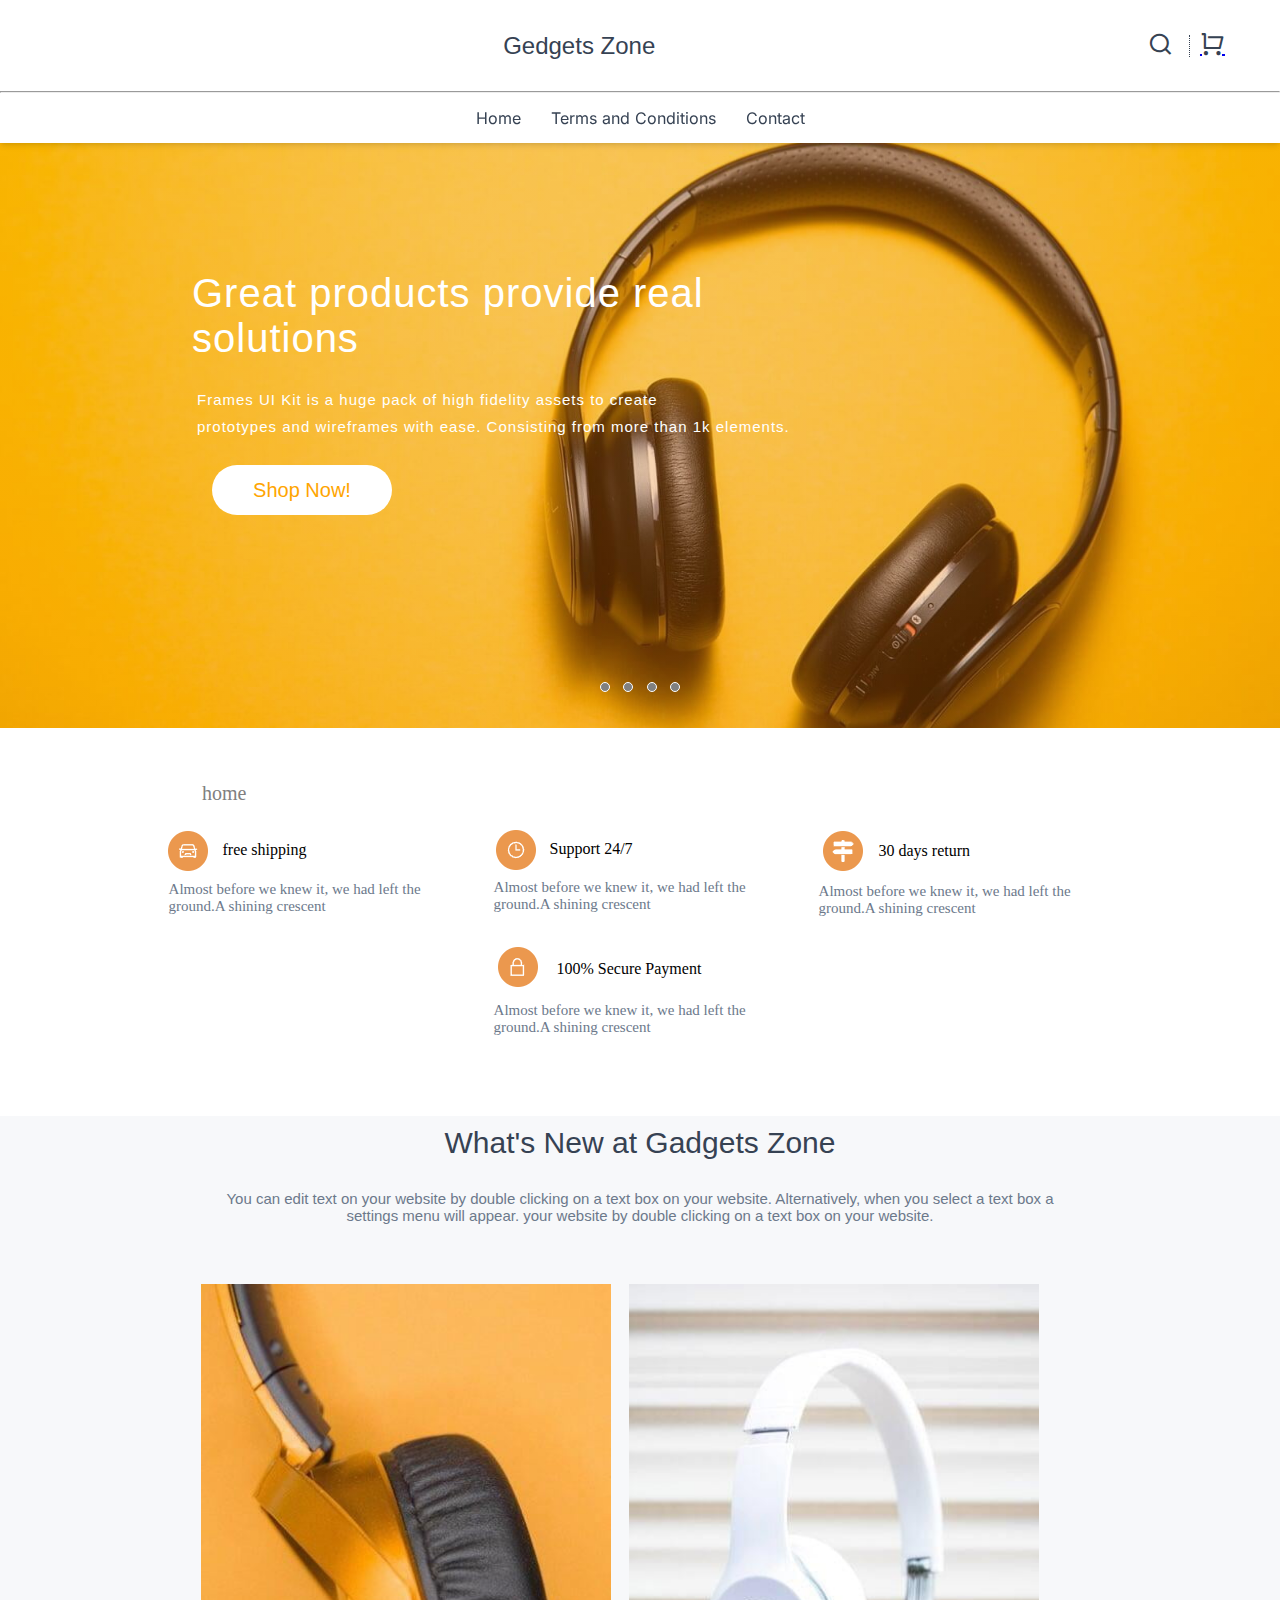
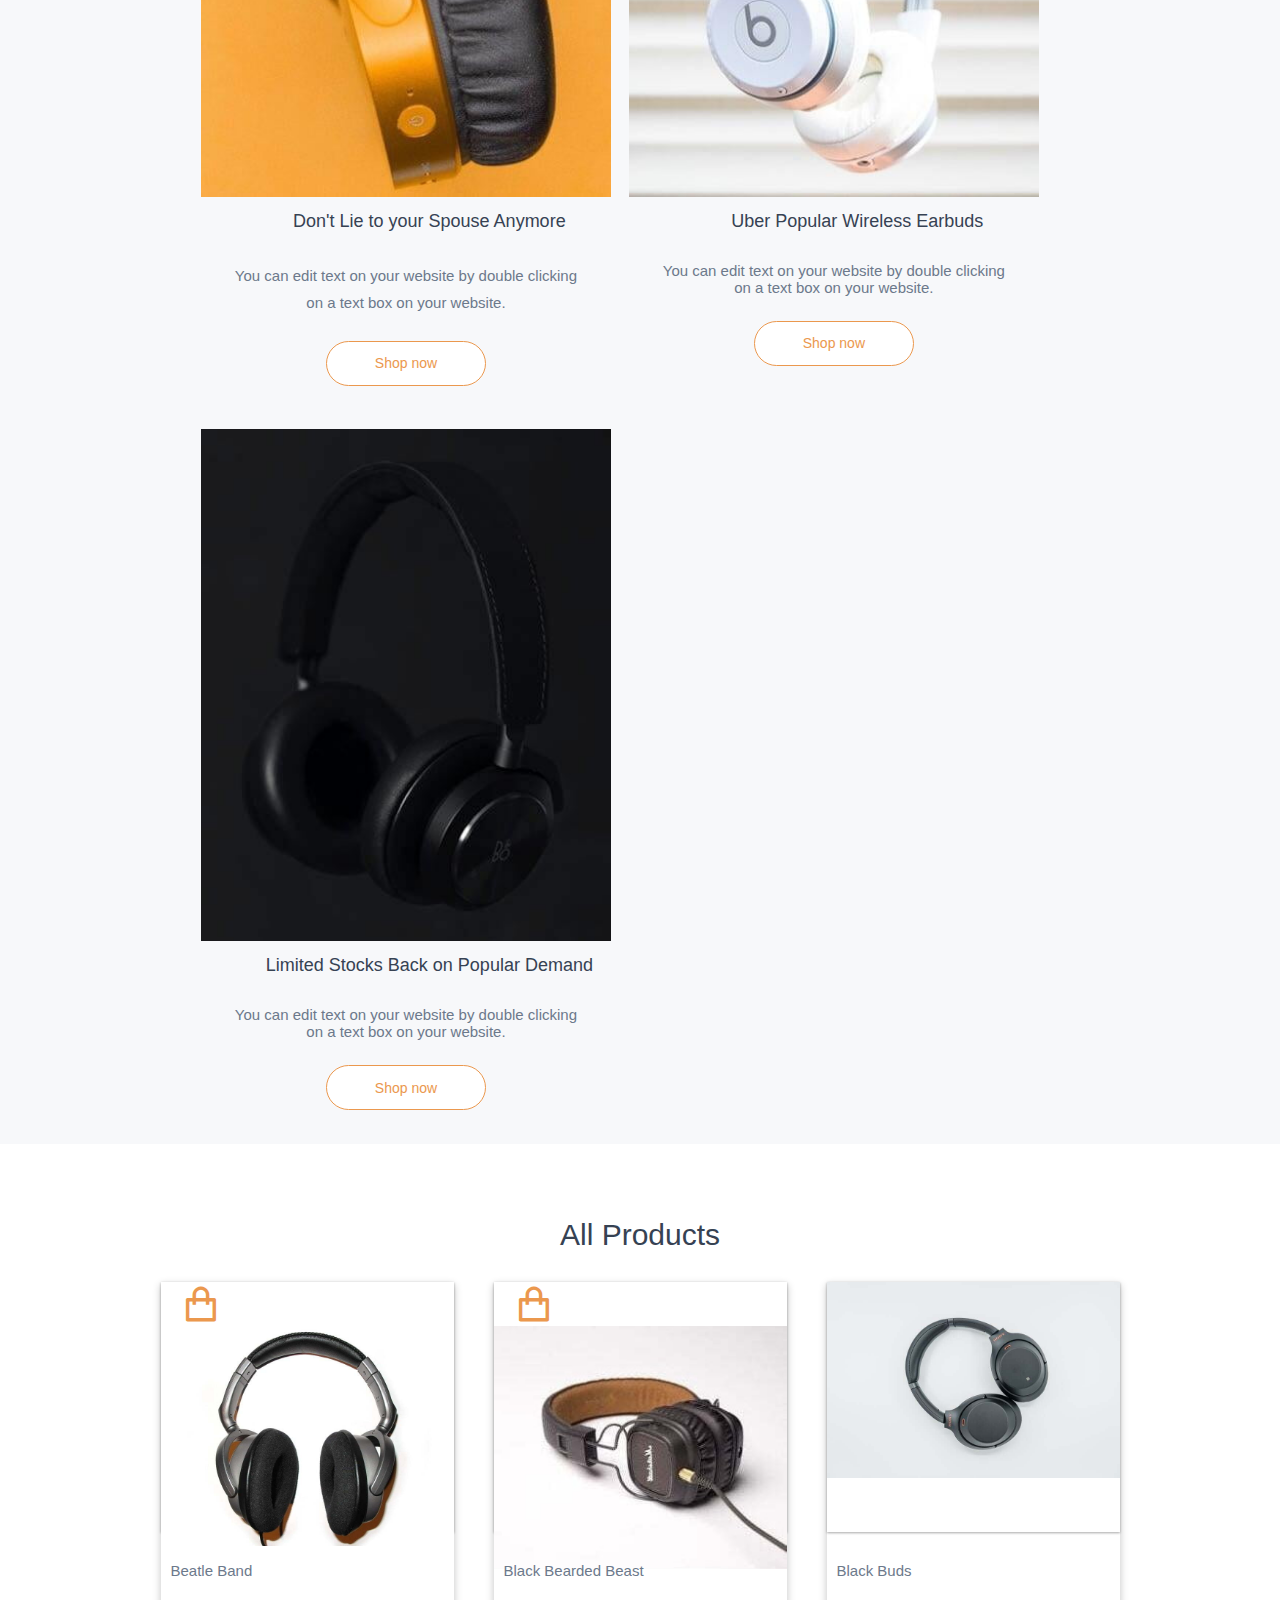
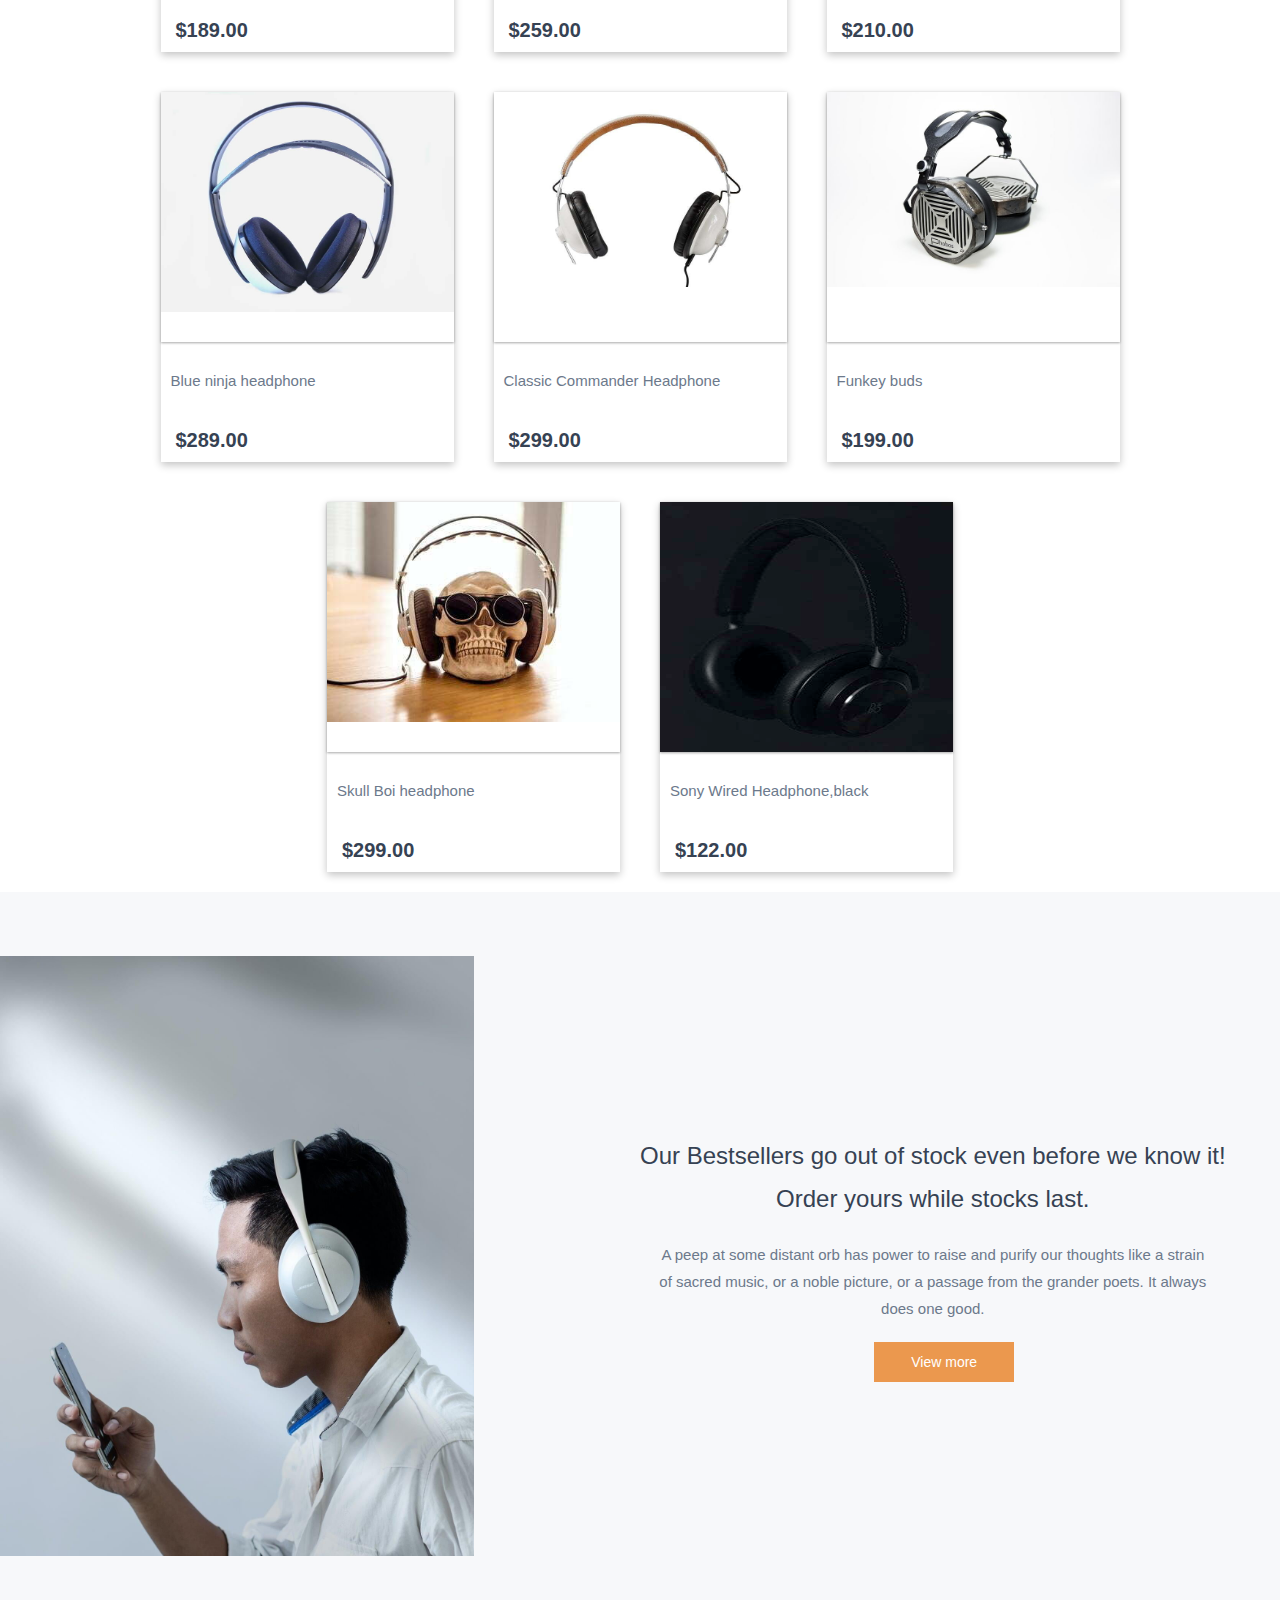
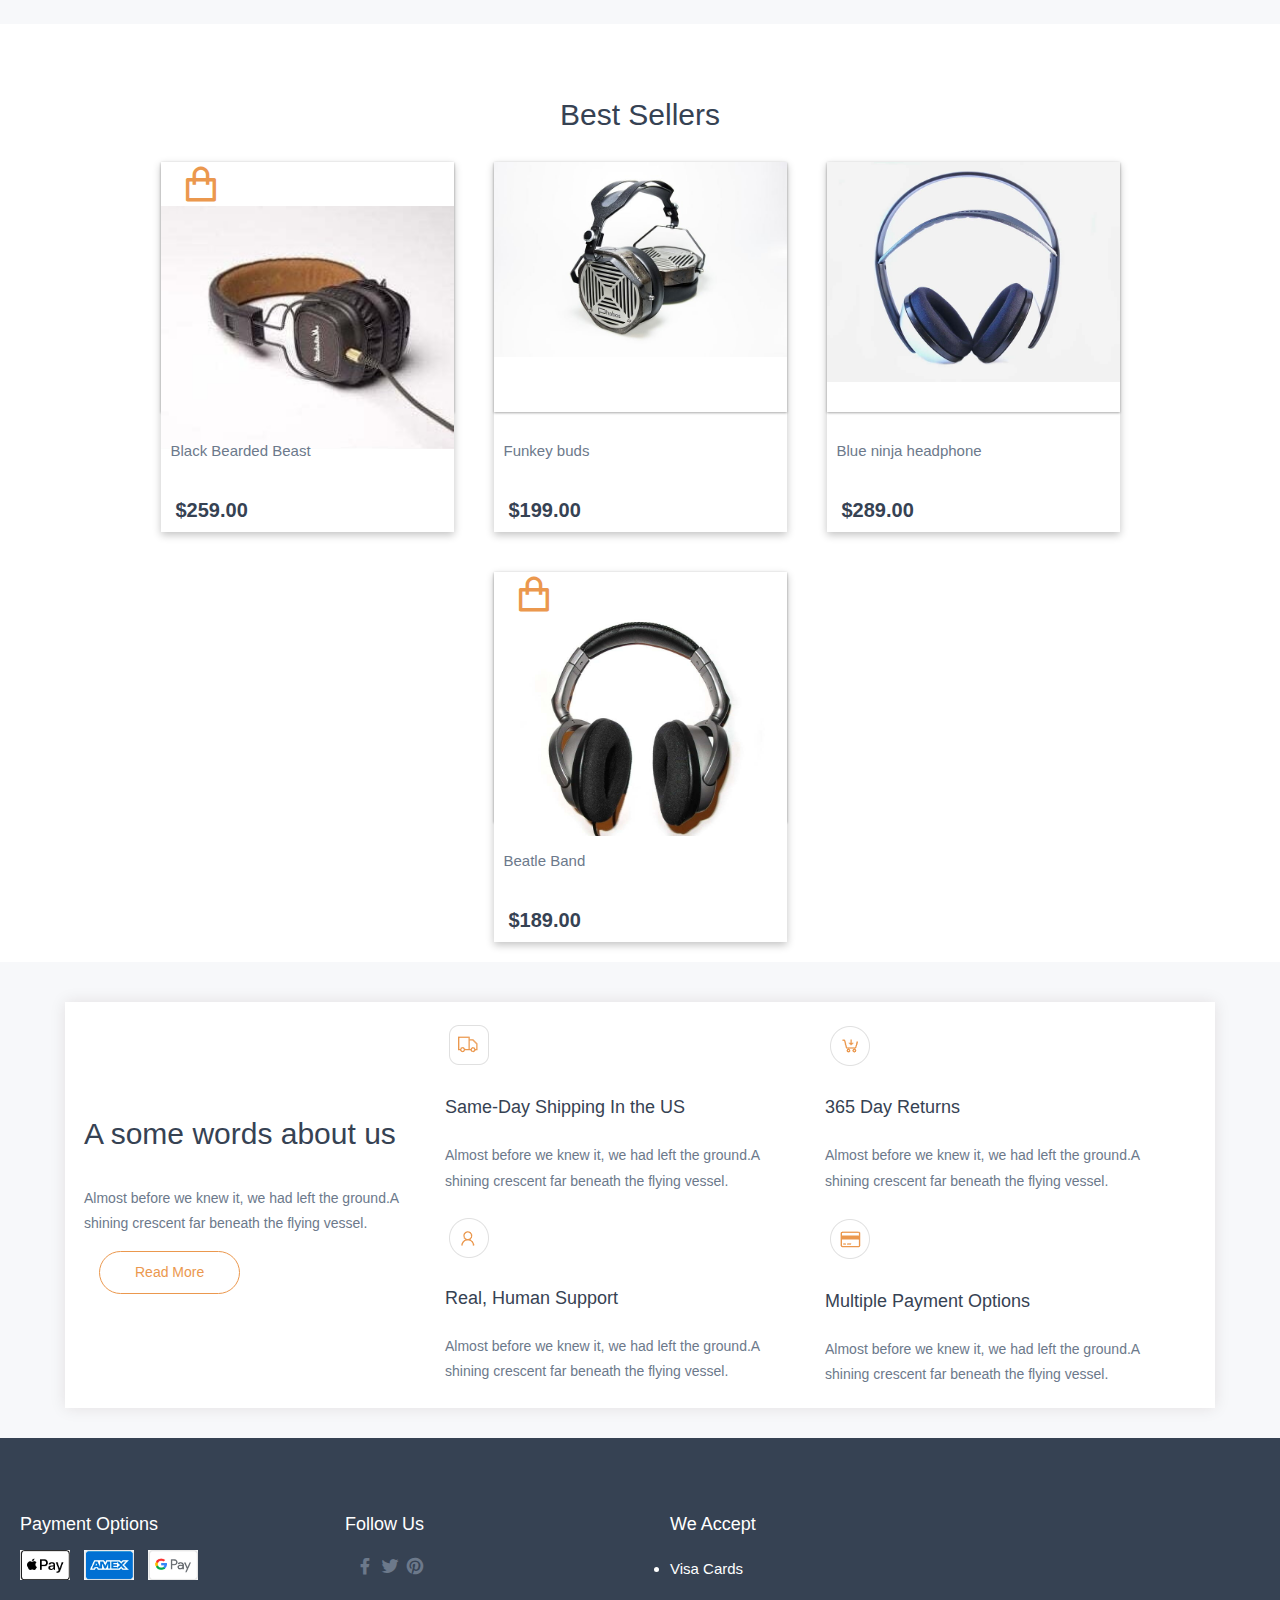
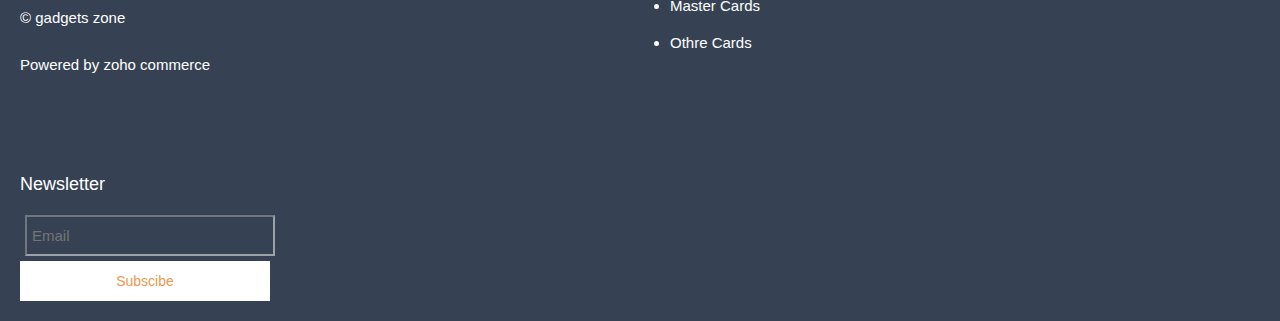
==== commit 5972870c: "third" ====
--- a/index.html
+++ b/index.html
@@ -225,7 +225,7 @@
     <h2>All Products</h2>
     <div class="container5">
         <div class="sub-container">
-            <a href="" class="box-product1">
+            <a href="product.html" class="box-product1">
                 <div class="f-box">
                     <div class="shopping">
                         <i class="ri-shopping-bag-line"></i>
@@ -243,7 +243,7 @@
         </div>
 
         <div class="sub-container">
-            <a href="" class="box-product1">
+            <a href="product.html" class="box-product1">
                 <div class="f-box">
                     <div class="shopping">
                         <i class="ri-shopping-bag-line"></i>
@@ -261,7 +261,7 @@
         </div>
 
         <div class="sub-container">
-            <a href="" class="box-product1">
+            <a href="product.html" class="box-product1">
                 <div class="f-box">
                     <img src="imgs/p4.jpg" alt="" width="100%">
                 </div>
@@ -279,7 +279,7 @@
         </div>
 
         <div class="sub-container">
-            <a href="" class="box-product1">
+            <a href="product.html" class="box-product1">
                 <div class="f-box">
                     <img src="imgs/p3.jpg" alt="" width="100%">
                 </div>
@@ -298,7 +298,7 @@
         </div>
 
         <div class="sub-container">
-            <a href="" class="box-product1">
+            <a href="product.html" class="box-product1">
                 <div class="f-box">
                     <img src="imgs/p5.jpg" alt="" width="100%">
                 </div>
@@ -317,7 +317,7 @@
         </div>
 
         <div class="sub-container">
-            <a href="" class="box-product1">
+            <a href="product.html" class="box-product1">
                 <div class="f-box">
                     <img src="imgs/p6.jpg" alt="" width="100%">
                 </div>
@@ -335,7 +335,7 @@
         </div>
 
         <div class="sub-container">
-            <a href="" class="box-product1">
+            <a href="product.html" class="box-product1">
                 <div class="f-box">
                     <img src="imgs/p7.jpg" alt="" width="100%">
                 </div>
@@ -354,7 +354,7 @@
         </div>
 
         <div class="sub-container">
-            <a href="" class="box-product1">
+            <a href="product.html" class="box-product1">
                 <div class="f-box">
                     <img src="imgs/p8.jpg" alt="" width="100%" height="100%">
                 </div>
--- a/css/index.css
+++ b/css/index.css
@@ -7,10 +7,7 @@
     max-width: 1320px;
     /* border:2px solid red; */
     margin: auto;
-    /* position:fixed; 
-    z-index:999;
-    top:0px;*/
-
+   
 }
 .sub-head{
     /* border: 1px solid green; */
@@ -59,7 +56,7 @@
   }
   .container-menu{
     width:100%;
-  
+    box-shadow: rgba(0, 0, 0, 0.1) 0px 4px 6px -1px, rgba(0, 0, 0, 0.06) 0px 2px 4px -1px;
     display: flex;
     justify-content: center;
     position: sticky;
@@ -95,7 +92,7 @@
     overflow-x: hidden;
     scroll-behavior: smooth;
     margin: auto;
-    margin-top: 20px;
+   
 
 }
 .slider{
